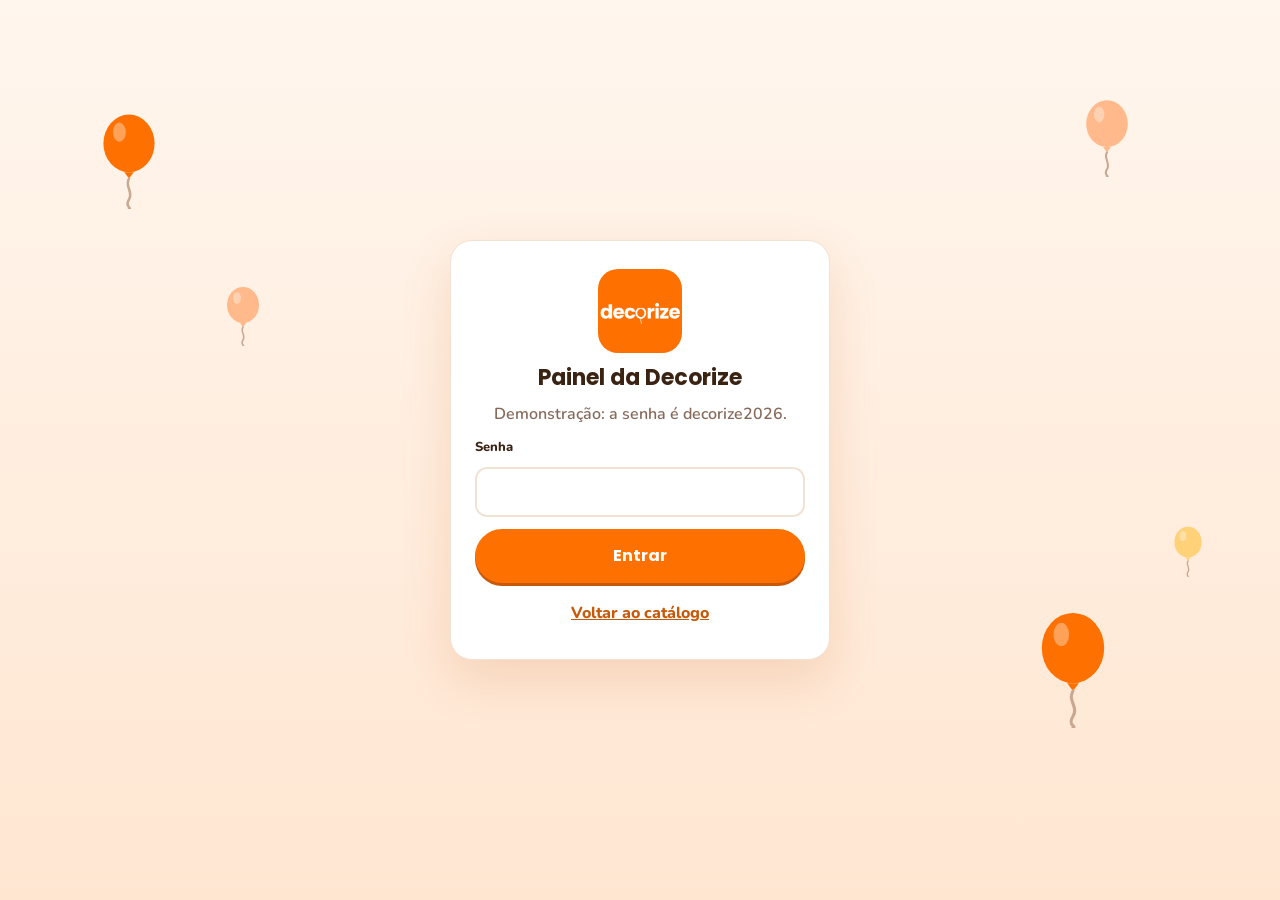
==== admin.html @ 9faeccf4 "atualizaçao" ====
<!doctype html>
<html lang="pt-BR">
<head>
<meta charset="utf-8">
<meta name="viewport" content="width=device-width, initial-scale=1">
<meta name="theme-color" content="#fff6ee">
<meta name="robots" content="noindex">
<title>Painel | Decorize</title>
<link rel="icon" href="assets/icone.png">
<link rel="preconnect" href="https://fonts.googleapis.com">
<link rel="preconnect" href="https://fonts.gstatic.com" crossorigin>
<link rel="stylesheet" href="https://fonts.googleapis.com/css2?family=Poppins:wght@600;700;800&family=Nunito:wght@500;600;700;800&display=swap">
<link rel="stylesheet" href="style.css">
<link rel="stylesheet" href="admin.css">
</head>
<body class="adm">

<!-- Login -->
<section class="login" id="telaLogin" hidden>
  <form class="login-caixa" id="formLogin">
    <img src="assets/logo.png" alt="Decorize" width="84" height="84">
    <h1>Painel da Decorize</h1>
    <p id="dicaLogin">Entre para cuidar dos temas e dos valores.</p>
    <label class="campo" id="campoEmail" hidden><span>E-mail</span><input type="email" id="loginEmail" autocomplete="username"></label>
    <label class="campo"><span>Senha</span><input type="password" id="loginSenha" autocomplete="current-password" required></label>
    <p class="erro" id="erroLogin" hidden></p>
    <button class="btn btn-laranja btn-bloco" type="submit">Entrar</button>
    <a class="link" href="index.html">Voltar ao catálogo</a>
  </form>
</section>

<!-- Painel -->
<div id="telaPainel" hidden>
  <header class="adm-topo">
    <div class="wrap adm-topo-in">
      <div class="marca">
        <img src="assets/logo.png" alt="" width="44" height="44">
        <span><strong>Decorize</strong><small>Painel da administradora</small></span>
      </div>
      <div class="adm-acoes">
        <a class="btn btn-claro" href="index.html" target="_blank" rel="noopener">Ver catálogo</a>
        <button class="btn btn-claro" id="sair">Sair</button>
      </div>
    </div>
    <nav class="wrap abas" id="abas">
      <button data-aba="agenda" aria-pressed="true">📅 Agenda</button>
      <button data-aba="contatos" aria-pressed="false">Contatos <span class="bolha" id="bolhaContatos" hidden></span></button>
      <button data-aba="temas" aria-pressed="false">Temas</button>
      <button data-aba="post-dia" aria-pressed="false">📣 Post do dia</button>
      <button data-aba="pecas" aria-pressed="false">🧰 Peças</button>
      <button data-aba="kits" aria-pressed="false">Kits e valores</button>
      <button data-aba="config" aria-pressed="false">Configurações</button>
    </nav>
  </header>

  <main class="wrap adm-main">
    <!-- AGENDA -->
    <section data-painel="agenda">
      <div class="ag-topo">
        <div class="ag-nav">
          <button class="btn btn-claro" id="agAnterior" aria-label="Mês anterior">‹</button>
          <h2 id="agMes">mês</h2>
          <button class="btn btn-claro" id="agProximo" aria-label="Próximo mês">›</button>
          <button class="btn btn-claro" id="agHoje">Hoje</button>
        </div>
        <div class="ag-nav">
          <div class="seg" id="agVisoes">
            <button data-visao="mes" aria-pressed="true">Calendário</button>
            <button data-visao="lista" aria-pressed="false">Próximos</button>
          </div>
          <button class="btn btn-laranja" id="agNovo">+ Novo evento</button>
        </div>
      </div>
      <div class="ag-resumo" id="agResumo"></div>
      <div class="caixa ag-lembretes" id="agLembretes" hidden></div>
      <div class="ag-corpo" id="agVisaoMes">
        <div class="caixa ag-cal-caixa"><div class="ag-cal" id="agCal"></div></div>
        <div class="ag-dia" id="agDia">
          <h2 id="agDiaTitulo">Dia</h2>
          <div id="agDiaLista"></div>
        </div>
      </div>
      <div class="ag-lista" id="agLista" hidden></div>
      <div class="caixa ag-planilha">
        <div>
          <h2>Levar para a sua planilha</h2>
          <p>Os eventos do mês na tela, com valor, sinal e quanto falta receber. “Copiar” cola direto no Excel; “Baixar” gera um arquivo que o Excel abre.</p>
        </div>
        <div class="ag-nav">
          <button class="btn btn-claro" id="agColunasAbrir">⚙️ Escolher colunas</button>
          <button class="btn btn-claro" id="agCopiar">📋 Copiar para o Excel</button>
          <button class="btn btn-claro" id="agBaixar">⬇️ Baixar planilha (.csv)</button>
        </div>
      </div>
    </section>

    <!-- CONTATOS -->
    <section data-painel="contatos" hidden>
      <div class="resumo" id="resumo"></div>
      <div class="caixa">
        <div class="caixa-topo">
          <h2>Quem pediu tema pelo site</h2>
          <p>Cada vez que alguém toca em “Quero esse tema”, aparece aqui. A conversa continua no seu WhatsApp.</p>
        </div>
        <div id="listaContatos"></div>
      </div>
    </section>

    <!-- TEMAS -->
    <section data-painel="temas" hidden>
      <div class="barra">
        <input class="entrada" id="buscaTemas" type="search" placeholder="Procurar tema…">
        <select class="entrada" id="filtroCat"></select>
        <button class="btn btn-laranja" id="novoTema">+ Novo tema</button>
      </div>
      <p class="dica">Cada tema tem 4 fotos: uma para cada montagem (Bronze, Prata, Ouro e Diamante). Pode ir completando aos poucos: enquanto falta foto, o catálogo mostra a mais completa como “foto ilustrativa”.</p>
      <div id="listaTemas" class="lista-temas"></div>
    </section>

    <!-- POST DO DIA -->
    <section data-painel="post-dia" hidden>
      <div class="pd">
        <div class="caixa pd-controles">
          <p class="rotulo-adm">1. O que você quer postar hoje?</p>
          <div class="pd-modelos" id="pdModelos"></div>
          <label class="campo"><span>Frase principal</span><input id="pdTitulo"></label>
          <label class="campo"><span>Frase de apoio</span><input id="pdSub"></label>

          <p class="rotulo-adm">2. Escolha os temas <small id="pdQtd"></small></p>
          <div class="pd-filtros">
            <input class="entrada" id="pdBusca" type="search" placeholder="Procurar tema…">
            <button type="button" class="link" id="pdLimpar">limpar escolha</button>
          </div>
          <div class="pd-cats" id="pdCats"></div>
          <div class="pd-temas" id="pdTemas"></div>

          <p class="rotulo-adm">3. Detalhes</p>
          <div class="checks">
            <label><input type="checkbox" id="pdPreco" checked> Mostrar “kits a partir de”</label>
            <label><input type="checkbox" id="pdDatas" checked> Mostrar datas livres da agenda</label>
          </div>
          <div class="post-formatos" id="pdFormatos">
            <button type="button" data-pdformato="grupo" aria-pressed="true">Grupos / feed (4:5)</button>
            <button type="button" data-pdformato="status" aria-pressed="false">Status / stories (9:16)</button>
          </div>
        </div>
        <div class="caixa pd-saida">
          <div class="pd-previa" id="pdPrevia"></div>
          <p class="erro" id="pdErro" hidden></p>
          <div class="pd-extras">
            <div class="pd-extras-topo">
              <strong>Fotos e posts extras</strong>
              <span>
                <button type="button" class="btn btn-claro btn-mini" id="pdExtraIncluir">+ Incluir foto</button>
                <button type="button" class="btn btn-claro btn-mini" id="pdExtraExcluir">🗑 Excluir</button>
              </span>
            </div>
            <p class="pd-ajuda" id="pdExtrasAjuda">Tem um kit ou montagem que não está no catálogo, ou uma arte feita no Canva? Inclua a foto aqui e toque nela para mandar junto hoje.</p>
            <div class="pd-extras-grade" id="pdExtras"></div>
            <div class="pd-extras-topo" id="pdExcluirBarra" hidden>
              <button type="button" class="btn btn-mini pd-btn-perigo" id="pdExcluirOk">Excluir selecionadas</button>
              <button type="button" class="btn btn-claro btn-mini" id="pdExcluirCancelar">Cancelar</button>
            </div>
            <label class="pd-toggle"><input type="checkbox" id="pdGerada" checked> Mandar também a imagem montada pelo painel</label>
            <input type="file" id="pdArquivo" accept="image/*" multiple hidden>
          </div>
          <label class="campo"><span>Texto para mandar junto</span><textarea id="pdTexto" rows="9"></textarea></label>
          <div class="post-botoes">
            <button type="button" class="btn btn-laranja" id="pdBaixar">Baixar imagens</button>
            <button type="button" class="btn btn-claro" id="pdCopiar">Copiar texto</button>
            <button type="button" class="btn btn-zap" id="pdEnviar">Enviar no WhatsApp</button>
          </div>
        </div>
      </div>
    </section>

    <!-- PEÇAS -->
    <section data-painel="pecas" hidden>
      <div class="pc-resumo" id="pcResumo"></div>
      <div class="barra pc-barra">
        <input class="entrada" id="pcBusca" type="search" placeholder="Procurar peça…">
        <select class="entrada" id="pcTema"></select>
        <button class="btn btn-claro" id="pcTodas">Ver todas</button>
        <button class="btn btn-laranja" id="pcNova">+ Nova peça</button>
      </div>
      <p class="dica">Cadastre capas, painéis, pelúcias e acessórios. Quando uma peça vai para o conserto, sai danificada ou some, mude a situação aqui: a agenda avisa nos eventos com aquele tema.</p>
      <div id="pcLista" class="pc-lista"></div>
    </section>

    <!-- KITS -->
    <section data-painel="kits" hidden>
      <div class="caixa">
        <div class="caixa-topo">
          <h2>Kits (valem para todos os temas)</h2>
          <p>Deixe o valor em branco quando aquela opção não existir para o kit.</p>
        </div>
        <form id="formKits" class="kits-form"></form>
      </div>
      <div class="caixa">
        <div class="caixa-topo">
          <h2>Adicionais</h2>
          <p>Itens extras que a cliente pode marcar junto com o tema (número de LED, escadinha, lembrancinhas, convites…).</p>
        </div>
        <div id="listaAdicionaisAdm"></div>
        <button class="btn btn-claro" id="novoAdicional" type="button">+ Novo adicional</button>
      </div>
    </section>

    <!-- CONFIG -->
    <section data-painel="config" hidden>
      <div class="caixa">
        <div class="caixa-topo"><h2>Contato e textos do catálogo</h2></div>
        <form id="formConfig" class="grade-form">
          <label class="campo"><span>Seu nome (aparece na mensagem)</span><input name="nomeDona"></label>
          <label class="campo"><span>WhatsApp que recebe os pedidos</span><input name="whatsapp" inputmode="tel" placeholder="5551999999999"></label>
          <label class="campo"><span>Instagram (sem @)</span><input name="instagram"></label>
          <label class="campo"><span>Cidade / região atendida</span><input name="cidade"></label>
          <label class="campo largo"><span>Endereço do catálogo (usado nos posts)</span><input name="enderecoSite" placeholder="https://..."></label>
          <label class="campo largo"><span>Título do topo</span><input name="heroTitulo"></label>
          <label class="campo largo"><span>Texto do topo</span><textarea name="heroSubtitulo" rows="2"></textarea></label>
          <label class="campo largo"><span>Aviso (deixe vazio para esconder)</span><textarea name="aviso" rows="2"></textarea></label>
          <label class="campo largo"><span>Como funciona o pegue e monte</span><textarea name="textoPegueMonte" rows="2"></textarea></label>
          <label class="campo largo"><span>Como funciona a montagem</span><textarea name="textoMontagem" rows="2"></textarea></label>
          <label class="campo"><span>Nome da opção com montagem</span><input name="nomeMontagem" placeholder="Montagem pela Decorize"></label>
          <label class="campo largo"><span>Texto do "Como funciona" (topo do catálogo)</span><textarea name="textoComoFunciona" rows="2"></textarea></label>
          <div class="largo"><button class="btn btn-laranja" type="submit">Salvar</button></div>
        </form>
      </div>
      <div class="caixa">
        <div class="caixa-topo">
          <h2>Categorias da página inicial</h2>
          <p>São os quadrados grandes do catálogo. A foto de capa é opcional: sem ela, aparece a foto de um tema da categoria. Categoria sem nenhum tema não aparece no catálogo.</p>
        </div>
        <div id="listaCatsAdm"></div>
        <button class="btn btn-claro" id="novaCat" type="button">+ Nova categoria</button>
      </div>
      <div class="caixa">
        <div class="caixa-topo">
          <h2>Vídeos das montagens</h2>
          <p>Cole o link do vídeo do Instagram ou do YouTube. Sem link, o vídeo aparece no catálogo como "em breve".</p>
        </div>
        <div id="listaVideosAdm"></div>
        <button class="btn btn-claro" id="novoVideo" type="button">+ Novo vídeo</button>
      </div>
      <div class="caixa">
        <div class="caixa-topo">
          <h2>Recibos e contratos</h2>
          <p>Esses dados aparecem no recibo e no contrato gerados pela agenda.</p>
        </div>
        <form id="formDocs" class="grade-form">
          <label class="campo"><span>CPF ou CNPJ</span><input name="documento" placeholder="000.000.000-00"></label>
          <label class="campo"><span>Chave Pix</span><input name="chavePix" placeholder="CPF, e-mail, telefone ou chave aleatória"></label>
          <label class="campo largo"><span>Endereço (retirada das peças)</span><input name="enderecoEmpresa" placeholder="Rua, número — bairro, Gravataí/RS"></label>
          <label class="campo largo"><span>Prazo do saldo</span><input name="prazoSaldo" placeholder="no dia da retirada ou da montagem"></label>
          <label class="campo largo"><span>Condições do contrato (uma por linha)</span><textarea name="clausulasContrato" rows="8"></textarea>
            <small>É um modelo. Vale revisar com quem cuida da parte jurídica antes de usar.</small></label>
          <div class="largo"><button class="btn btn-laranja" type="submit">Salvar</button></div>
        </form>
      </div>
      <div class="caixa" id="caixaDemo" hidden>
        <div class="caixa-topo">
          <h2>Demonstração</h2>
          <p>Nesta demonstração tudo fica salvo só neste navegador. Recomeçar volta os temas, valores e contatos de exemplo.</p>
        </div>
        <button class="btn btn-claro" id="recomecar" type="button">Recomeçar demonstração</button>
      </div>
    </section>
  </main>
</div>

<!-- Editor de tema -->
<div class="fundo" id="editor" hidden>
  <form class="editor" id="formTema">
    <div class="editor-topo">
      <h2 id="editorTitulo">Novo tema</h2>
      <button type="button" class="fechar" id="fecharEditor" aria-label="Fechar">✕</button>
    </div>
    <div class="editor-corpo">
      <label class="campo"><span>Nome do tema</span><input name="nome" required placeholder="Ex.: Homem-Aranha"></label>
      <fieldset class="campo">
        <legend>Onde aparece (pode marcar mais de um)</legend>
        <div class="checks" id="checksCat"></div>
      </fieldset>
      <label class="campo"><span>Subcategoria</span><input name="sub" list="listaSubs" placeholder="Ex.: 15 anos, Direito, Chá de bebê, 1 aninho"><datalist id="listaSubs"></datalist></label>
      <label class="campo"><span>Descrição curta</span><textarea name="descricao" rows="2" placeholder="Cores e detalhes do tema"></textarea></label>
      <fieldset class="campo">
        <legend>Fotos das 4 montagens</legend>
        <div class="fotos-nivel" id="fotosNivel"></div>
        <small>Fotos em pé (vertical) ficam melhores. Elas são reduzidas automaticamente.</small>
      </fieldset>
      <div class="checks">
        <label><input type="checkbox" name="destaque"> Mostrar como “Mais pedido”</label>
        <label><input type="checkbox" name="novo"> Mostrar como “Novidade”</label>
        <label><input type="checkbox" name="ativo" checked> Aparece no catálogo</label>
      </div>
    </div>
    <div class="editor-pe">
      <button type="button" class="link perigo" id="excluirTema">Excluir tema</button>
      <button type="submit" class="btn btn-laranja">Salvar tema</button>
    </div>
  </form>
</div>

<!-- Evento da agenda -->
<div class="fundo" id="agEditor" hidden>
  <form class="editor ag-editor" id="agForm">
    <div class="editor-topo">
      <h2 id="agEditorTitulo">Novo evento</h2>
      <button type="button" class="fechar" id="agFechar" aria-label="Fechar">✕</button>
    </div>
    <div class="editor-corpo">
      <div class="ag-tema-linha">
        <div class="ag-previa" id="agPrevia"></div>
        <div class="ag-tema-campos">
          <label class="campo"><span>Tema</span><select name="temaId"></select></label>
          <label class="campo"><span>Kit</span><select name="kitId"></select></label>
          <div class="campo"><span>Como vai ser</span>
            <div class="checks">
              <label><input type="radio" name="modalidade" value="pegue" checked> 📦 Pegue e monte</label>
              <label><input type="radio" name="modalidade" value="montagem"> 🚚 Montagem</label>
            </div>
          </div>
        </div>
      </div>
      <p class="ev-alerta" id="agConflito" hidden></p>
      <div id="agPecas" hidden></div>
      <div class="grade-form">
        <label class="campo"><span>Data do evento</span><input type="date" name="data" required></label>
        <label class="campo"><span>Horário da festa</span><input type="time" name="horaFesta"></label>
        <label class="campo"><span id="agRotMontagem">Retirada às</span><input type="time" name="horaMontagem"></label>
        <span></span>
        <label class="campo"><span id="agRotDevolucao">Devolução em</span><input type="date" name="devolucao"></label>
        <label class="campo"><span id="agRotHoraDev">Devolução às</span><input type="time" name="horaDevolucao"></label>
        <label class="campo"><span>Cliente</span><input name="cliente" placeholder="Nome de quem contratou"></label>
        <label class="campo"><span>WhatsApp da cliente</span><input name="telefone" inputmode="tel" placeholder="(51) 99999-9999"></label>
        <label class="campo"><span>Local</span><input name="local" placeholder="Salão, casa da cliente…"></label>
        <label class="campo"><span>Endereço</span><input name="endereco" placeholder="Rua, número — cidade"></label>
      </div>
      <fieldset class="campo"><legend>Adicionais</legend><div class="checks" id="agAdicionais"></div></fieldset>
      <div class="grade-form">
        <label class="campo"><span>Valor total (R$)</span><input name="valor" inputmode="decimal"><small><span id="agSugestao"></span> <button type="button" class="link" id="agUsarTabela">usar valor da tabela</button></small></label>
        <label class="campo"><span>Sinal recebido (R$)</span><input name="sinal" inputmode="decimal" placeholder="0"></label>
        <label class="campo"><span>Situação</span>
          <select name="status">
            <option value="orcamento">Orçamento</option>
            <option value="confirmado">Confirmado</option>
            <option value="realizado">Realizado</option>
            <option value="cancelado">Cancelado</option>
          </select>
        </label>
      </div>
      <label class="campo"><span>Observações</span><textarea name="obs" rows="2" placeholder="Nome e idade do aniversariante, cores, recados…"></textarea></label>
    </div>
    <div class="editor-pe">
      <button type="button" class="link perigo" id="agExcluir">Excluir evento</button>
      <button type="submit" class="btn btn-laranja">Salvar na agenda</button>
    </div>
  </form>
</div>

<!-- Colunas da planilha -->
<div class="fundo" id="agColunas" hidden>
  <div class="editor">
    <div class="editor-topo">
      <h2>Colunas da sua planilha</h2>
      <button type="button" class="fechar" id="colFechar" aria-label="Fechar">✕</button>
    </div>
    <div class="editor-corpo">
      <p class="dica">Deixe na mesma ordem e com os mesmos nomes da sua planilha. Assim, ao colar, cada informação cai na coluna certa.</p>
      <div id="colLista" class="col-lista"></div>
      <div class="checks"><label><input type="checkbox" id="colCabecalho" checked> Copiar a linha com os nomes das colunas (desmarque para colar só os eventos embaixo dos que já existem)</label></div>
      <p class="rotulo-adm">Como vai ficar</p>
      <div class="col-exemplo" id="colExemplo"></div>
    </div>
    <div class="editor-pe">
      <button type="button" class="link" id="colPadrao">Voltar ao padrão</button>
      <button type="button" class="btn btn-laranja" id="colSalvar">Salvar colunas</button>
    </div>
  </div>
</div>

<!-- Peça -->
<div class="fundo" id="pcEditor" hidden>
  <form class="editor" id="pcForm">
    <div class="editor-topo">
      <h2 id="pcEditorTitulo">Nova peça</h2>
      <button type="button" class="fechar" id="pcFechar" aria-label="Fechar">✕</button>
    </div>
    <div class="editor-corpo">
      <label class="campo"><span>Peça</span><input name="nome" placeholder="Ex.: Capa do painel redondo, ursinho grande, bandeja espelhada"></label>
      <div class="grade-form">
        <label class="campo"><span>De qual tema</span><select name="temaId"></select></label>
        <label class="campo"><span>Quantidade</span><input name="quantidade" type="number" min="1" value="1"></label>
      </div>
      <label class="campo"><span>Situação</span>
        <select name="situacao">
          <option value="ok">✅ Em uso</option>
          <option value="manutencao">🧵 Em manutenção</option>
          <option value="danificada">⚠️ Danificada</option>
          <option value="perdida">❓ Perdida</option>
        </select>
      </label>
      <label class="campo"><span>Observação</span><textarea name="obs" rows="3" placeholder="O que aconteceu, onde está, quanto custou o conserto…"></textarea></label>
    </div>
    <div class="editor-pe">
      <button type="button" class="link perigo" id="pcExcluir">Excluir peça</button>
      <button type="submit" class="btn btn-laranja">Salvar peça</button>
    </div>
  </form>
</div>

<!-- Post do tema -->
<div class="fundo" id="post" hidden>
  <div class="editor post">
    <div class="editor-topo">
      <h2 id="postTitulo">Post do tema</h2>
      <button type="button" class="fechar" id="fecharPost" aria-label="Fechar">✕</button>
    </div>
    <div class="editor-corpo post-corpo">
      <div class="post-formatos" id="postFormatos">
        <button type="button" data-formato="feed" aria-pressed="true">Feed / grupos (4:5)</button>
        <button type="button" data-formato="stories" aria-pressed="false">Stories / status (9:16)</button>
      </div>
      <div class="post-previa"><canvas id="postCanvas" width="1080" height="1350"></canvas></div>
      <p class="erro" id="postErro" hidden></p>
      <label class="campo"><span>Texto para os grupos e a legenda</span><textarea id="postTexto" rows="7"></textarea></label>
      <div class="post-botoes">
        <button type="button" class="btn btn-laranja" id="postBaixar">Baixar imagem</button>
        <button type="button" class="btn btn-claro" id="postCopiar">Copiar texto</button>
        <button type="button" class="btn btn-zap" id="postEnviar">Enviar no WhatsApp</button>
      </div>
      <p class="dica">Baixe a imagem, mande no grupo ou no status e cole o texto junto. O link leva direto para este tema no catálogo.</p>
    </div>
  </div>
</div>

<div class="toast" id="toast" hidden></div>

<!-- Para usar com Firebase (fora da demonstração), tire o comentário das 3 linhas abaixo:
<script src="https://www.gstatic.com/firebasejs/10.12.2/firebase-app-compat.js"></script>
<script src="https://www.gstatic.com/firebasejs/10.12.2/firebase-firestore-compat.js"></script>
<script src="https://www.gstatic.com/firebasejs/10.12.2/firebase-auth-compat.js"></script>
-->
<script src="dados.js"></script>
<script src="documentos.js"></script>
<script src="pecas.js"></script>
<script src="agenda.js"></script>
<script src="post-dia.js"></script>
<script src="admin.js"></script>
<script src="inicio-admin.js"></script>
</body>
</html>
---- style.css ----
/* Decorize — vitrine de temas | TF Solutions
   Laranja do logo (#fe7000) como cor de destaque, sobre creme e pêssego suaves,
   com balões no estilo do "O" da logo. */

:root {
  --laranja: #fe7000;        /* cor da logo: só em destaques */
  --laranja-escuro: #c9590a; /* textos e preços em laranja (lê melhor) */
  --laranja-claro: #fff1e6;
  --pessego: #ffd8bb;
  --pessego-forte: #ffb98a;
  --creme: #fff6ee;
  --tinta: #3b2314;
  --texto: #4d3426;
  --suave: #86695a;
  --linha: #f2e2d4;
  --papel: #fdf9f5;
  --rosa: #e8467c;
  --zap: #1fa855;
  --zap-escuro: #178a45;
  --bronze: #b8743d;
  --prata: #8c96a3;
  --ouro: #d4a017;
  --diamante: #4fb3d9;
  --titulo: "Poppins", "Trebuchet MS", system-ui, sans-serif;
  --corpo: "Nunito", system-ui, -apple-system, "Segoe UI", sans-serif;
  --raio: 18px;
  --balao: url("data:image/svg+xml,%3Csvg xmlns='http://www.w3.org/2000/svg' viewBox='0 0 40 60'%3E%3Cellipse cx='20' cy='19' rx='16' ry='18' fill='%23000'/%3E%3Cpath d='M17 37h6l-3 4z' fill='%23000'/%3E%3Cpath d='M20 41c-3 5 3 8 0 13s2 5 0 6' fill='none' stroke='%23000' stroke-width='2.4' stroke-linecap='round'/%3E%3C/svg%3E");
  --sombra: 0 10px 30px rgba(59, 35, 20, 0.1);
}

* { box-sizing: border-box; }
html { -webkit-text-size-adjust: 100%; scroll-behavior: smooth; }
body {
  margin: 0;
  background: var(--papel);
  color: var(--texto);
  font-family: var(--corpo);
  font-size: 16px;
  line-height: 1.5;
  -webkit-font-smoothing: antialiased;
}
body.travado { overflow: hidden; }
img { display: block; max-width: 100%; }
a { color: inherit; }
h1, h2, h3, h4 { font-family: var(--titulo); color: var(--tinta); margin: 0; line-height: 1.15; }
p { margin: 0; }
button, input, select, textarea { font: inherit; color: inherit; }
button { cursor: pointer; }
[hidden] { display: none !important; }

.wrap { width: 100%; max-width: 1140px; margin: 0 auto; padding: 0 16px; }

/* ---------- botões ---------- */
.btn {
  display: inline-flex; align-items: center; justify-content: center; gap: 8px;
  border: 0; border-radius: 999px; padding: 12px 20px;
  font-family: var(--titulo); font-weight: 700; font-size: 15px; text-decoration: none;
  transition: transform 0.15s ease, background 0.15s ease;
}
.btn:active { transform: scale(0.97); }
.btn svg { width: 20px; height: 20px; }
.btn-zap { background: var(--zap); color: #fff; box-shadow: 0 4px 0 var(--zap-escuro); }
.btn-zap:hover { background: #22b85d; }
.btn-bloco { width: 100%; padding: 15px 20px; font-size: 16px; }
.link { background: none; border: 0; padding: 6px 0; color: var(--laranja-escuro); font-weight: 800; text-decoration: underline; }

/* ---------- demonstração ---------- */
.demo-bar {
  display: flex; flex-wrap: wrap; gap: 4px 14px; justify-content: space-between; align-items: center;
  padding: 8px 16px; background: var(--tinta); color: #fff; font-size: 13px; font-weight: 700;
}
.demo-bar b { color: var(--pessego); }
.demo-bar a { color: var(--pessego); }

/* ---------- topo ---------- */
.topo { position: sticky; top: 0; z-index: 30; background: #fff; border-bottom: 1px solid var(--linha); }
.topo-in { display: flex; align-items: center; justify-content: space-between; gap: 12px; height: 64px; }
.marca { display: flex; align-items: center; gap: 10px; text-decoration: none; min-width: 0; }
.marca img { width: 44px; height: 44px; border-radius: 12px; flex: none; }
.marca strong { display: block; font-family: var(--titulo); font-size: 19px; color: var(--tinta); line-height: 1.1; }
.marca small { display: block; font-size: 12px; font-weight: 700; color: var(--suave); }
.btn-topo { padding: 9px 16px; font-size: 14px; box-shadow: none; }

/* ---------- hero ---------- */
.hero {
  position: relative; overflow: hidden; color: var(--tinta);
  background:
    radial-gradient(120% 90% at 50% 0%, #fff 0%, transparent 60%),
    linear-gradient(180deg, var(--creme) 0%, #ffe9d7 100%);
  border-bottom: 1px solid var(--linha);
}
.hero::after { /* faixa ondulada suave na base */
  content: ""; position: absolute; left: 0; right: 0; bottom: 0; height: 6px;
  background: linear-gradient(90deg, var(--pessego), var(--laranja) 50%, var(--pessego));
  opacity: 0.55;
}
.hero-in { position: relative; z-index: 1; padding: 44px 16px 38px; text-align: center; }
.hero-balao { display: block; width: 30px; height: 44px; margin: 0 auto 10px; color: var(--laranja); }
.hero h1 { color: var(--tinta); font-size: clamp(30px, 6vw, 48px); font-weight: 800; letter-spacing: -0.5px; }
.hero p { max-width: 620px; margin: 12px auto 0; font-size: 17px; font-weight: 600; color: var(--suave); }

/* balões decorativos */
.baloes { position: absolute; inset: 0; pointer-events: none; }
.baloes svg { position: absolute; width: 64px; height: auto; animation: flutuar 7s ease-in-out infinite; }
.baloes .b1 { left: 5%; top: 18%; width: 74px; color: var(--laranja); opacity: 0.9; }
.baloes .b2 { left: 13%; top: 52%; width: 46px; color: var(--pessego-forte); animation-delay: -2s; }
.baloes .b3 { right: 7%; top: 12%; width: 58px; color: var(--pessego-forte); animation-delay: -4s; }
.baloes .b4 { right: 14%; top: 50%; width: 80px; color: var(--laranja); opacity: 0.85; animation-delay: -1s; }
.baloes .b5 { right: 4%; top: 64%; width: 38px; color: #ffd27a; animation-delay: -3s; }
@keyframes flutuar { 0%, 100% { transform: translateY(0) rotate(-3deg); } 50% { transform: translateY(-12px) rotate(3deg); } }
@media (prefers-reduced-motion: reduce) { .baloes svg { animation: none; } }

.busca {
  display: flex; align-items: center; gap: 10px; max-width: 620px; margin: 24px auto 0;
  padding: 6px 8px 6px 18px; background: #fff; border-radius: 999px;
  border: 2px solid #fff; box-shadow: 0 10px 28px rgba(201, 89, 10, 0.14);
  transition: border-color 0.15s ease;
}
.busca:focus-within { border-color: var(--pessego-forte); }
.busca svg { width: 22px; height: 22px; color: var(--laranja); flex: none; }
.busca input {
  flex: 1; min-width: 0; border: 0; outline: 0; padding: 12px 6px; background: transparent;
  font-size: 16px; font-weight: 700; color: var(--tinta);
}
.busca input::placeholder { color: #b79d8c; font-weight: 600; }
.selos { display: flex; flex-wrap: wrap; justify-content: center; gap: 8px; margin: 18px 0 0; padding: 0; list-style: none; }
.selos li { padding: 5px 12px; border-radius: 999px; background: #fff; border: 1.5px solid var(--linha); color: var(--suave); font-size: 13px; font-weight: 700; }
.selos li b { color: var(--laranja-escuro); }

/* ---------- categorias ---------- */
.cats { position: sticky; top: 64px; z-index: 20; background: rgba(255, 250, 245, 0.96); backdrop-filter: blur(6px); border-bottom: 1px solid var(--linha); }
.cats-linha, .subs-linha { display: flex; gap: 8px; overflow-x: auto; scrollbar-width: none; padding: 12px 0; }
.cats-linha::-webkit-scrollbar, .subs-linha::-webkit-scrollbar { display: none; }
.subs-linha { padding-top: 0; }
.chip {
  flex: none; display: inline-flex; align-items: center; gap: 6px;
  padding: 9px 16px; border-radius: 999px; border: 2px solid var(--linha); background: #fff;
  font-weight: 800; font-size: 14px; color: var(--tinta); white-space: nowrap;
}
.chip[aria-pressed="true"] { background: var(--laranja); border-color: var(--laranja); color: #fff; box-shadow: 0 4px 12px rgba(254, 112, 0, 0.25); }
.chip:not([aria-pressed="true"]):hover { border-color: var(--pessego); }
.chip-sub { padding: 6px 13px; font-size: 13px; border-width: 1.5px; }
.chip-sub[aria-pressed="true"] { background: var(--tinta); border-color: var(--tinta); }

/* ---------- seções ---------- */
.aviso { margin: 18px 0 0; padding: 11px 14px; border-radius: 12px; background: #fff6d9; border: 1.5px solid #ffe08a; color: #6b4c00; font-size: 14px; font-weight: 700; }
.secao { padding: 28px 0 8px; }
.secao-topo { display: flex; align-items: baseline; justify-content: space-between; gap: 12px; margin-bottom: 16px; }
.secao-topo h2 { display: flex; align-items: center; gap: 10px; font-size: clamp(22px, 4vw, 28px); }
.secao-topo h2::before { /* balãozinho no estilo do "O" da logo */
  content: ""; flex: none; width: 16px; height: 24px; background: var(--laranja);
  -webkit-mask: var(--balao) center / contain no-repeat; mask: var(--balao) center / contain no-repeat;
}
.contador { color: var(--suave); font-weight: 700; font-size: 14px; }
.secao-lead { margin: -6px 0 16px; color: var(--suave); font-weight: 600; }
.sub-titulo { margin: 28px 0 12px; font-size: 19px; }

/* ---------- grade de temas ---------- */
.grade { display: grid; grid-template-columns: repeat(auto-fill, minmax(220px, 1fr)); gap: 18px; margin: 0; padding: 0; list-style: none; }
.card {
  position: relative; display: flex; flex-direction: column; width: 100%; padding: 0; text-align: left;
  border: 0; border-radius: var(--raio); background: #fff; overflow: hidden;
  box-shadow: var(--sombra); transition: transform 0.18s ease, box-shadow 0.18s ease;
}
.card:hover { transform: translateY(-3px); box-shadow: 0 16px 36px rgba(59, 35, 20, 0.16); }
.card-foto { position: relative; aspect-ratio: 4 / 5; background: var(--creme); }
.card-foto img { width: 100%; height: 100%; object-fit: cover; }
.card-sem-foto { display: grid; place-items: center; height: 100%; font-size: 54px; }
.selo-card {
  position: absolute; top: 10px; left: 10px; padding: 4px 10px; border-radius: 999px;
  background: #fff; color: var(--laranja-escuro); font-size: 11px; font-weight: 800; text-transform: uppercase; letter-spacing: 0.3px;
}
.selo-card.novo { background: var(--rosa); color: #fff; }
.montagens {
  position: absolute; right: 10px; bottom: 10px; display: flex; gap: 4px; padding: 5px 8px;
  border-radius: 999px; background: rgba(59, 35, 20, 0.72); color: #fff; font-size: 11px; font-weight: 800; align-items: center;
}
.montagens i { width: 9px; height: 9px; border-radius: 50%; opacity: 0.35; background: #fff; }
.montagens i.tem { opacity: 1; }
.montagens i.bronze.tem { background: var(--bronze); }
.montagens i.prata.tem { background: #d6dbe2; }
.montagens i.ouro.tem { background: var(--ouro); }
.montagens i.diamante.tem { background: var(--diamante); }
.card-corpo { padding: 12px 14px 16px; }
.card-sub { color: var(--laranja-escuro); font-size: 12px; font-weight: 800; text-transform: uppercase; letter-spacing: 0.4px; }
.card h3 { margin-top: 2px; font-size: 17px; }
.card-preco { margin-top: 8px; color: var(--suave); font-size: 13px; font-weight: 700; }
.card-preco b { color: var(--tinta); font-family: var(--titulo); font-size: 17px; }

.vazio { padding: 26px 20px; border-radius: var(--raio); background: #fff; border: 2px dashed var(--pessego); text-align: center; }
.vazio p { font-weight: 700; }
.vazio p + p { margin-top: 6px; color: var(--suave); font-weight: 600; }
.vazio .btn { margin-top: 16px; }

/* ---------- kits ---------- */
.modos { display: grid; grid-template-columns: 1fr 1fr; gap: 12px; margin-bottom: 16px; }
.modos > div { display: flex; gap: 12px; padding: 14px; border-radius: 14px; background: #fff; border: 1.5px solid var(--linha); }
.modos span { font-size: 26px; line-height: 1; }
.modos b { font-family: var(--titulo); color: var(--tinta); }
.modos p { color: var(--suave); font-size: 14px; font-weight: 600; }
.kits { display: grid; grid-template-columns: repeat(4, 1fr); gap: 14px; margin: 0; padding: 0; list-style: none; }
.kit { position: relative; padding: 18px 16px 16px; border-radius: var(--raio); background: #fff; box-shadow: var(--sombra); border-top: 6px solid var(--cor, var(--laranja)); }
.kit h3 { font-size: 18px; }
.kit p { margin-top: 6px; color: var(--suave); font-size: 14px; font-weight: 600; }
.kit dl { margin: 14px 0 0; display: grid; gap: 6px; }
.kit dl div { display: flex; justify-content: space-between; gap: 8px; padding-top: 6px; border-top: 1px dashed var(--linha); font-size: 14px; }
.kit dt { color: var(--suave); font-weight: 700; }
.kit dd { margin: 0; font-family: var(--titulo); font-weight: 700; color: var(--tinta); }
.kit.bronze { --cor: var(--bronze); }
.kit.prata { --cor: var(--prata); }
.kit.ouro { --cor: var(--ouro); }
.kit.diamante { --cor: var(--diamante); }
.adicionais-lista { display: grid; grid-template-columns: repeat(auto-fill, minmax(230px, 1fr)); gap: 10px; margin: 0; padding: 0; list-style: none; }
.adicionais-lista li { display: flex; justify-content: space-between; gap: 10px; padding: 12px 14px; border-radius: 12px; background: #fff; border: 1.5px solid var(--linha); }
.adicionais-lista b { display: block; color: var(--tinta); }
.adicionais-lista small { color: var(--suave); font-weight: 600; }
.adicionais-lista span { font-family: var(--titulo); font-weight: 700; color: var(--laranja-escuro); white-space: nowrap; }

/* ---------- rodapé ---------- */
.rodape { margin-top: 44px; padding: 34px 0 22px; background: var(--tinta); color: #f3e3d6; font-size: 14px; border-top: 5px solid var(--laranja); }
.rodape-in { display: grid; grid-template-columns: 1.3fr 1fr 1fr; gap: 24px; }
.rodape img { border-radius: 14px; margin-bottom: 10px; }
.rodape h4 { color: #fff; font-size: 15px; margin-bottom: 8px; }
.rodape p + p { margin-top: 6px; }
.rodape a { color: var(--pessego); font-weight: 800; }
.rodape-admin { margin-top: 16px !important; font-size: 12px; opacity: 0.7; }
.credito { margin: 26px auto 0; padding: 14px 16px 0; max-width: 1140px; border-top: 1px solid rgba(255, 255, 255, 0.14); text-align: center; font-size: 12px; opacity: 0.75; }

/* ---------- tema aberto ---------- */
.fundo { position: fixed; inset: 0; z-index: 50; display: flex; align-items: center; justify-content: center; padding: 20px; background: rgba(40, 22, 10, 0.6); }
.painel-tema {
  position: relative; display: grid; grid-template-columns: 1.05fr 1fr; width: 100%; max-width: 980px; max-height: calc(100vh - 40px);
  border-radius: 24px; background: #fff; overflow: hidden; box-shadow: 0 30px 80px rgba(0, 0, 0, 0.35);
}
.fechar {
  position: absolute; top: 12px; right: 12px; z-index: 3; width: 40px; height: 40px; border: 0; border-radius: 50%;
  background: rgba(255, 255, 255, 0.95); color: var(--tinta); font-size: 18px; font-weight: 800; box-shadow: 0 2px 10px rgba(0, 0, 0, 0.15);
}
.tema-foto { position: relative; background: var(--creme); min-height: 100%; }
.tema-foto img { width: 100%; height: 100%; object-fit: cover; }
.ilustrativa { position: absolute; left: 12px; bottom: 12px; right: 12px; padding: 7px 12px; border-radius: 10px; background: rgba(59, 35, 20, 0.8); color: #fff; font-size: 12px; font-weight: 800; text-align: center; }
.tema-info { padding: 26px 24px 22px; overflow-y: auto; }
.tema-sub { color: var(--laranja-escuro); font-size: 12px; font-weight: 800; text-transform: uppercase; letter-spacing: 0.4px; }
.tema-info h2 { margin-top: 2px; padding-right: 36px; font-size: 26px; }
.tema-desc { margin-top: 6px; color: var(--suave); font-weight: 600; }
.rotulo { margin: 20px 0 8px; font-family: var(--titulo); font-weight: 700; color: var(--tinta); font-size: 15px; }
.niveis { display: grid; grid-template-columns: repeat(4, 1fr); gap: 6px; }
.nivel {
  padding: 9px 4px 8px; border-radius: 12px; border: 2px solid var(--linha); background: #fff; text-align: center;
  font-weight: 800; font-size: 13px; color: var(--tinta);
}
.nivel::before { content: ""; display: block; width: 14px; height: 14px; margin: 0 auto 4px; border-radius: 50%; background: var(--cor); }
.nivel.bronze { --cor: var(--bronze); }
.nivel.prata { --cor: var(--prata); }
.nivel.ouro { --cor: var(--ouro); }
.nivel.diamante { --cor: var(--diamante); }
.nivel[aria-selected="true"] { border-color: var(--cor); background: color-mix(in srgb, var(--cor) 14%, #fff); }
.kit-itens { margin-top: 10px; padding: 10px 12px; border-radius: 12px; background: var(--papel); font-size: 14px; font-weight: 600; }
.modalidades { display: grid; grid-template-columns: 1fr 1fr; gap: 8px; }
.modalidade {
  display: flex; flex-direction: column; align-items: flex-start; gap: 2px; padding: 10px 12px; border-radius: 12px;
  border: 2px solid var(--linha); background: #fff; text-align: left; font-weight: 800; color: var(--tinta);
}
.modalidade small { color: var(--suave); font-weight: 700; font-size: 12px; }
.modalidade b { font-family: var(--titulo); color: var(--laranja-escuro); }
.modalidade[aria-pressed="true"] { border-color: var(--laranja); background: var(--laranja-claro); }
.modalidade:disabled { opacity: 0.5; cursor: not-allowed; }
.adicionais { display: grid; gap: 6px; }
.adicional { display: flex; align-items: center; gap: 10px; padding: 9px 12px; border-radius: 12px; border: 1.5px solid var(--linha); cursor: pointer; }
.adicional input { width: 20px; height: 20px; accent-color: var(--laranja); flex: none; }
.adicional span { flex: 1; font-weight: 700; color: var(--tinta); font-size: 14px; }
.adicional small { display: block; color: var(--suave); font-weight: 600; font-size: 12px; }
.adicional b { font-family: var(--titulo); font-size: 14px; color: var(--laranja-escuro); white-space: nowrap; }
.adicional:has(input:checked) { border-color: var(--laranja); background: var(--laranja-claro); }
.total { display: flex; justify-content: space-between; align-items: baseline; margin: 18px 0 12px; padding-top: 14px; border-top: 2px dashed var(--linha); }
.total span { font-weight: 800; color: var(--suave); }
.total b { font-family: var(--titulo); font-size: 26px; color: var(--tinta); }
.nota { margin-top: 10px; color: var(--suave); font-size: 13px; font-weight: 600; text-align: center; }
.tema-info .link { display: block; margin: 6px auto 0; font-size: 14px; }

.toast { position: fixed; left: 50%; bottom: 24px; z-index: 60; transform: translateX(-50%); padding: 11px 18px; border-radius: 999px; background: var(--tinta); color: #fff; font-weight: 800; font-size: 14px; box-shadow: 0 10px 30px rgba(0, 0, 0, 0.25); }

/* ---------- celular ---------- */
@media (max-width: 860px) {
  .kits { grid-template-columns: 1fr 1fr; }
  .rodape-in { grid-template-columns: 1fr; }
}
@media (max-width: 720px) {
  .fundo { align-items: flex-end; padding: 0; }
  .painel-tema { display: block; max-height: 94vh; border-radius: 22px 22px 0 0; overflow-y: auto; -webkit-overflow-scrolling: touch; }
  .tema-foto { min-height: 0; height: min(52vh, 440px); }
  .tema-info { overflow: visible; padding: 20px 16px 24px; }
  .modos { grid-template-columns: 1fr; }
}
@media (max-width: 520px) {
  .grade { grid-template-columns: 1fr 1fr; gap: 12px; }
  .card-corpo { padding: 10px 11px 13px; }
  .card h3 { font-size: 15px; }
  .card-preco b { font-size: 15px; }
  .kits { grid-template-columns: 1fr; }
  .btn-topo span { display: none; }
  .btn-topo { padding: 10px; }
  .hero-in { padding-top: 30px; }
  .hero p { font-size: 15px; }
  .baloes .b2, .baloes .b5 { display: none; }
  .baloes .b1 { left: -10px; top: 8%; width: 52px; }
  .baloes .b3 { right: -6px; top: 6%; width: 44px; }
  .baloes .b4 { right: -14px; top: 58%; width: 56px; opacity: 0.6; }
}

/* busca fixa (aparece ao rolar) */
.busca-mini { max-width: none; margin: 10px 0 0; padding: 2px 6px 2px 14px; box-shadow: none; border: 2px solid var(--linha); }
.busca-mini input { padding: 9px 4px; font-size: 15px; }
.busca-mini svg { width: 19px; height: 19px; }

/* ═════════ Página inicial mais simples (reunião 12/11/2026) ═════════ */

/* barra fixa com a busca pequena (aparece ao rolar) */
.barra-busca { position: sticky; top: 64px; z-index: 20; background: rgba(255, 250, 245, 0.96); backdrop-filter: blur(6px); border-bottom: 1px solid var(--linha); }
.barra-busca-in { display: flex; align-items: center; gap: 8px; padding-bottom: 10px; }
.barra-busca .busca-mini { flex: 1; }
.voltar-mini { flex: none; width: 44px; height: 44px; margin-top: 10px; padding: 0; border-radius: 50%; font-size: 20px; }

/* "Como funciona": resumo dos kits */
#como { padding-top: 32px; }
.kits-mini { display: grid; grid-template-columns: repeat(4, 1fr); gap: 10px; margin: 0; padding: 0; list-style: none; }
.kit-mini { padding: 12px 10px; border-radius: 14px; background: #fff; border: 1.5px solid var(--linha); border-top: 5px solid var(--cor, var(--laranja)); text-align: center; }
.kit-mini b { display: block; font-family: var(--titulo); color: var(--tinta); font-size: 16px; }
.kit-mini small { color: var(--suave); font-weight: 700; font-size: 12.5px; }
.kit-mini.bronze { --cor: var(--bronze); }
.kit-mini.prata { --cor: var(--prata); }
.kit-mini.ouro { --cor: var(--ouro); }
.kit-mini.diamante { --cor: var(--diamante); }
.kits-detalhe { margin-top: 14px; }
.kits-detalhe summary {
  display: inline-flex; align-items: center; gap: 6px; cursor: pointer; list-style: none;
  padding: 9px 16px; border-radius: 999px; background: var(--laranja-claro); color: var(--laranja-escuro);
  font-weight: 800; font-size: 14px;
}
.kits-detalhe summary::-webkit-details-marker { display: none; }
.kits-detalhe summary::after { content: "▾"; transition: transform 0.15s ease; }
.kits-detalhe[open] summary::after { transform: rotate(180deg); }
.kits-detalhe[open] summary { margin-bottom: 16px; }

/* categorias em quadrados no estilo da referência: fundo suave, nome cursivo, "Ver mais" e 3 fotos redondas */
.quadros { display: grid; grid-template-columns: repeat(auto-fill, minmax(240px, 1fr)); gap: 16px; margin: 0; padding: 0; list-style: none; }
.quadro {
  position: relative; display: flex; flex-direction: column; align-items: center; justify-content: flex-start;
  width: 100%; aspect-ratio: 1 / 1.05; padding: 20px 10px 0; overflow: hidden;
  border: 0; border-radius: 26px; color: #fff; text-align: center;
  background: linear-gradient(180deg, var(--q1) 0%, var(--q2) 100%);
  box-shadow: var(--sombra); transition: transform 0.15s ease, box-shadow 0.15s ease;
}
.quadro::before { /* nuvenzinha no canto, como na referência */
  content: ""; position: absolute; top: -28px; left: -22px; width: 90px; height: 60px; border-radius: 50%;
  background: rgba(255, 255, 255, 0.35);
}
.quadro:hover { transform: translateY(-3px); box-shadow: 0 16px 36px rgba(59, 35, 20, 0.16); }
.quadro:active { transform: scale(0.98); }
.quadro-titulo {
  position: relative; font-family: "Dancing Script", cursive; font-weight: 700;
  font-size: clamp(30px, 4.4vw, 40px); line-height: 1.02; text-shadow: 0 2px 6px rgba(0, 0, 0, 0.22);
}
.quadro-info { position: relative; margin-top: 4px; font-size: 13px; font-weight: 800; opacity: 0.95; }
.quadro-ver {
  position: relative; margin-top: 10px; padding: 8px 22px; border-radius: 12px;
  background: rgba(255, 255, 255, 0.28); border: 1px solid rgba(255, 255, 255, 0.45);
  font-family: var(--titulo); font-size: 13px; font-weight: 700; letter-spacing: 1.5px; text-transform: uppercase;
}
.quadro-fotos { position: relative; width: 100%; margin-top: auto; display: flex; justify-content: center; gap: 4%; padding: 0 4%; transform: translateY(18%); }
.quadro-fotos img {
  width: 30%; aspect-ratio: 1 / 1; object-fit: cover; border-radius: 50%;
  border: 3px solid rgba(255, 255, 255, 0.85); box-shadow: 0 4px 12px rgba(0, 0, 0, 0.18);
}
.quadro-fotos img:nth-child(2) { transform: translateY(-14%); }

/* lista de temas */
.voltar {
  display: inline-flex; align-items: center; gap: 6px; margin-bottom: 14px; padding: 9px 16px;
  border: 2px solid var(--linha); border-radius: 999px; background: #fff;
  font-weight: 800; font-size: 14px; color: var(--tinta);
}
.voltar:hover { border-color: var(--pessego); }
#temas .subs-linha { padding: 0 0 16px; }

/* vídeos das montagens */
.videos { display: grid; grid-template-columns: repeat(auto-fill, minmax(240px, 1fr)); gap: 16px; margin: 0; padding: 0; list-style: none; }
.video { position: relative; display: block; overflow: hidden; border-radius: var(--raio); background: #fff; box-shadow: var(--sombra); text-decoration: none; }
.video-capa { position: relative; aspect-ratio: 16 / 10; background: linear-gradient(135deg, var(--tinta), #6b3d22); }
.video-capa img { width: 100%; height: 100%; object-fit: cover; }
.video-play { position: absolute; inset: 0; margin: auto; display: grid; place-items: center; width: 58px; height: 58px; border-radius: 50%; background: rgba(255, 255, 255, 0.92); color: var(--laranja); font-size: 22px; padding-left: 4px; }
.video-corpo { padding: 12px 14px 16px; }
.video-corpo b { display: block; font-family: var(--titulo); color: var(--tinta); }
.video-corpo small { display: block; margin-top: 2px; color: var(--suave); font-weight: 600; font-size: 13px; }
.video-breve { position: absolute; top: 10px; right: 10px; padding: 4px 10px; border-radius: 999px; background: var(--laranja); color: #fff; font-size: 12px; font-weight: 800; }

@media (max-width: 720px) {
  .kits-mini { grid-template-columns: 1fr 1fr; }
}
@media (max-width: 520px) {
  .quadros { grid-template-columns: 1fr 1fr; gap: 12px; }
  .quadro { aspect-ratio: 1 / 1.2; padding-top: 14px; border-radius: 20px; }
  .quadro-titulo { font-size: 27px; }
  .quadro-info { font-size: 11.5px; }
  .quadro-ver { margin-top: 8px; padding: 6px 14px; font-size: 11px; letter-spacing: 1px; }
  .quadro-fotos img { border-width: 2px; }
}
---- admin.css ----
/* Decorize — painel | TF Solutions */
.adm { background: var(--papel); }
.btn-laranja { background: var(--laranja); color: #fff; box-shadow: 0 3px 0 var(--laranja-escuro); }
.btn-laranja:hover { background: #ff7d14; }
.btn-laranja:focus-visible, .btn-claro:focus-visible { outline: 3px solid var(--pessego-forte); outline-offset: 2px; }
.btn-claro { background: #fff; color: var(--tinta); border: 2px solid var(--linha); padding: 9px 16px; font-size: 14px; }
.perigo { color: #c0392b; }

/* login */
.login {
  position: relative; overflow: hidden; min-height: 100vh; display: grid; place-items: center; padding: 20px;
  background-color: var(--creme);
  background-image:
    url("data:image/svg+xml,%3Csvg xmlns='http://www.w3.org/2000/svg' viewBox='0 0 40 60'%3E%3Cellipse cx='20' cy='19' rx='16' ry='18' fill='%23fe7000'/%3E%3Cellipse cx='14' cy='12' rx='4' ry='6' fill='%23fff' opacity='.35'/%3E%3Cpath d='M17 37h6l-3 4z' fill='%23fe7000'/%3E%3Cpath d='M20 41c-3 5 3 8 0 13s2 5 0 6' fill='none' stroke='%23c9a891' stroke-width='1.6' stroke-linecap='round'/%3E%3C/svg%3E"), url("data:image/svg+xml,%3Csvg xmlns='http://www.w3.org/2000/svg' viewBox='0 0 40 60'%3E%3Cellipse cx='20' cy='19' rx='16' ry='18' fill='%23ffb98a'/%3E%3Cellipse cx='14' cy='12' rx='4' ry='6' fill='%23fff' opacity='.35'/%3E%3Cpath d='M17 37h6l-3 4z' fill='%23ffb98a'/%3E%3Cpath d='M20 41c-3 5 3 8 0 13s2 5 0 6' fill='none' stroke='%23c9a891' stroke-width='1.6' stroke-linecap='round'/%3E%3C/svg%3E"), url("data:image/svg+xml,%3Csvg xmlns='http://www.w3.org/2000/svg' viewBox='0 0 40 60'%3E%3Cellipse cx='20' cy='19' rx='16' ry='18' fill='%23ffb98a'/%3E%3Cellipse cx='14' cy='12' rx='4' ry='6' fill='%23fff' opacity='.35'/%3E%3Cpath d='M17 37h6l-3 4z' fill='%23ffb98a'/%3E%3Cpath d='M20 41c-3 5 3 8 0 13s2 5 0 6' fill='none' stroke='%23c9a891' stroke-width='1.6' stroke-linecap='round'/%3E%3C/svg%3E"), url("data:image/svg+xml,%3Csvg xmlns='http://www.w3.org/2000/svg' viewBox='0 0 40 60'%3E%3Cellipse cx='20' cy='19' rx='16' ry='18' fill='%23fe7000'/%3E%3Cellipse cx='14' cy='12' rx='4' ry='6' fill='%23fff' opacity='.35'/%3E%3Cpath d='M17 37h6l-3 4z' fill='%23fe7000'/%3E%3Cpath d='M20 41c-3 5 3 8 0 13s2 5 0 6' fill='none' stroke='%23c9a891' stroke-width='1.6' stroke-linecap='round'/%3E%3C/svg%3E"), url("data:image/svg+xml,%3Csvg xmlns='http://www.w3.org/2000/svg' viewBox='0 0 40 60'%3E%3Cellipse cx='20' cy='19' rx='16' ry='18' fill='%23ffd27a'/%3E%3Cellipse cx='14' cy='12' rx='4' ry='6' fill='%23fff' opacity='.35'/%3E%3Cpath d='M17 37h6l-3 4z' fill='%23ffd27a'/%3E%3Cpath d='M20 41c-3 5 3 8 0 13s2 5 0 6' fill='none' stroke='%23c9a891' stroke-width='1.6' stroke-linecap='round'/%3E%3C/svg%3E"),
    linear-gradient(180deg, var(--creme), #ffe6d1);
  background-repeat: no-repeat;
  background-size: 64px auto, 40px auto, 52px auto, 78px auto, 34px auto, 100% 100%;
  background-position: 8% 14%, 18% 34%, 88% 12%, 86% 78%, 94% 62%, 0 0;
}
.login-caixa { width: 100%; max-width: 380px; padding: 28px 24px; border-radius: 22px; background: #fff; border: 1px solid var(--linha); box-shadow: 0 20px 50px rgba(201, 89, 10, 0.16); text-align: center; display: grid; gap: 12px; }
.login-caixa img { margin: 0 auto; border-radius: 20px; }
.login-caixa h1 { font-size: 22px; }
.login-caixa p { color: var(--suave); font-weight: 600; }
.erro { color: #c0392b !important; font-weight: 800 !important; }

/* campos */
.campo { display: grid; gap: 5px; text-align: left; border: 0; margin: 0; padding: 0; min-width: 0; }
.campo > span, .campo legend { font-weight: 800; font-size: 13px; color: var(--tinta); padding: 0; margin-bottom: 4px; }
.campo input, .campo textarea, .campo select, .entrada {
  width: 100%; padding: 11px 13px; border: 2px solid var(--linha); border-radius: 12px; background: #fff; font-weight: 700; color: var(--tinta); outline: 0;
}
.campo input:focus, .campo textarea:focus, .entrada:focus { border-color: var(--pessego-forte); box-shadow: 0 0 0 3px var(--laranja-claro); }
.campo small { color: var(--suave); font-weight: 600; font-size: 12px; }
.checks { display: flex; flex-wrap: wrap; gap: 8px 16px; }
.checks label { display: inline-flex; align-items: center; gap: 7px; font-weight: 700; font-size: 14px; cursor: pointer; }
.checks input { width: 18px; height: 18px; accent-color: var(--laranja); }

/* topo */
.adm-topo { position: sticky; top: 0; z-index: 20; background: #fff; border-bottom: 1px solid var(--linha); box-shadow: inset 0 -3px 0 var(--laranja-claro); }
.adm-topo-in { display: flex; align-items: center; justify-content: space-between; gap: 12px; padding-top: 10px; padding-bottom: 10px; }
.adm-acoes { display: flex; gap: 8px; }
.abas { display: flex; gap: 6px; overflow-x: auto; scrollbar-width: none; padding-bottom: 10px; }
.abas button { flex: none; padding: 9px 16px; border-radius: 999px; border: 2px solid var(--linha); background: #fff; font-weight: 800; font-size: 14px; color: var(--tinta); }
.abas button[aria-pressed="true"] { background: var(--tinta); border-color: var(--tinta); color: #fff; }
.bolha { display: inline-grid; place-items: center; min-width: 20px; height: 20px; margin-left: 4px; padding: 0 6px; border-radius: 999px; background: var(--rosa); color: #fff; font-size: 11px; }
.adm-main { padding-top: 20px; padding-bottom: 60px; }

.caixa { margin-bottom: 18px; padding: 20px; border-radius: var(--raio); background: #fff; box-shadow: var(--sombra); }
.caixa-topo { margin-bottom: 14px; }
.caixa-topo h2 { font-size: 19px; }
.caixa-topo p { margin-top: 4px; color: var(--suave); font-weight: 600; font-size: 14px; }
.dica { margin: 0 0 14px; padding: 11px 14px; border-radius: 12px; background: var(--laranja-claro); color: var(--texto); font-size: 14px; font-weight: 600; }
.vazio-adm { padding: 20px; text-align: center; color: var(--suave); font-weight: 700; }

/* resumo */
.resumo { display: grid; grid-template-columns: repeat(3, 1fr); gap: 12px; margin-bottom: 18px; }
.resumo div { padding: 16px; border-radius: var(--raio); background: #fff; box-shadow: var(--sombra); }
.resumo small { display: block; color: var(--suave); font-weight: 800; font-size: 12px; text-transform: uppercase; letter-spacing: 0.3px; }
.resumo b { display: block; margin-top: 4px; font-family: var(--titulo); font-size: 22px; color: var(--tinta); }

/* contatos */
.contato { display: grid; grid-template-columns: 1fr auto; gap: 8px 16px; align-items: center; padding: 14px 0; border-top: 1px solid var(--linha); }
.contato:first-child { border-top: 0; }
.contato h3 { font-size: 16px; }
.contato p { color: var(--suave); font-size: 14px; font-weight: 600; }
.contato .valor { font-family: var(--titulo); font-weight: 700; color: var(--tinta); }
.contato-acoes { display: flex; gap: 8px; align-items: center; flex-wrap: wrap; justify-content: flex-end; }
.contato select { width: auto; padding: 7px 10px; font-size: 13px; }
.estado { display: inline-block; padding: 2px 9px; border-radius: 999px; font-size: 11px; font-weight: 800; text-transform: uppercase; }
.estado.novo { background: #ffe1ea; color: #b0204f; }
.estado.respondido { background: #fff1d6; color: #8a5a00; }
.estado.fechado { background: #dff5e7; color: #17733a; }
.estado.perdido { background: #eee; color: #777; }

/* temas */
.barra { display: grid; grid-template-columns: 1fr 200px auto; gap: 10px; margin-bottom: 12px; }
.lista-temas { display: grid; gap: 10px; }
.linha-tema { display: grid; grid-template-columns: 64px 1fr auto; gap: 14px; align-items: center; padding: 10px 12px; border-radius: 14px; background: #fff; box-shadow: 0 4px 14px rgba(59, 35, 20, 0.06); }
.linha-tema.oculto { opacity: 0.55; }
.linha-tema img, .linha-tema .sem { width: 64px; height: 80px; border-radius: 10px; object-fit: cover; background: var(--laranja-claro); display: grid; place-items: center; font-size: 26px; }
.linha-tema h3 { font-size: 16px; }
.linha-tema p { color: var(--suave); font-size: 13px; font-weight: 700; }
.pontos { display: inline-flex; gap: 4px; margin-left: 4px; vertical-align: middle; }
.pontos i { width: 10px; height: 10px; border-radius: 50%; background: #e7dbd1; }
.pontos i.tem.bronze { background: var(--bronze); }
.pontos i.tem.prata { background: var(--prata); }
.pontos i.tem.ouro { background: var(--ouro); }
.pontos i.tem.diamante { background: var(--diamante); }

/* editor */
.editor { width: 100%; max-width: 640px; max-height: calc(100vh - 40px); display: flex; flex-direction: column; border-radius: 22px; background: #fff; overflow: hidden; }
.editor-topo { display: flex; justify-content: space-between; align-items: center; padding: 16px 20px; border-bottom: 1px solid var(--linha); }
.editor-topo .fechar { position: static; box-shadow: none; background: var(--papel); }
.editor-corpo { display: grid; gap: 16px; padding: 18px 20px; overflow-y: auto; }
.editor-pe { display: flex; justify-content: space-between; align-items: center; padding: 14px 20px; border-top: 1px solid var(--linha); }
.fotos-nivel { display: grid; grid-template-columns: repeat(4, 1fr); gap: 10px; }
.slot { display: grid; gap: 6px; text-align: center; }
.slot b { font-size: 13px; color: var(--tinta); }
.slot b::before { content: ""; display: inline-block; width: 10px; height: 10px; margin-right: 5px; border-radius: 50%; background: var(--cor); }
.slot.bronze { --cor: var(--bronze); }
.slot.prata { --cor: var(--prata); }
.slot.ouro { --cor: var(--ouro); }
.slot.diamante { --cor: var(--diamante); }
.slot-foto { position: relative; aspect-ratio: 4 / 5; border-radius: 12px; border: 2px dashed var(--pessego); background: var(--papel); overflow: hidden; display: grid; place-items: center; cursor: pointer; color: var(--suave); font-weight: 800; font-size: 12px; }
.slot-foto img { position: absolute; inset: 0; width: 100%; height: 100%; object-fit: cover; }
.slot-foto input { position: absolute; inset: 0; opacity: 0; cursor: pointer; }
.slot .link { font-size: 12px; padding: 0; }

/* kits */
.kits-form { display: grid; gap: 14px; }
.kit-linha { display: grid; grid-template-columns: 140px 1fr 140px 140px; gap: 10px; align-items: end; padding: 14px; border-radius: 14px; background: var(--papel); border-left: 6px solid var(--cor, var(--laranja)); }
.kit-linha.bronze { --cor: var(--bronze); }
.kit-linha.prata { --cor: var(--prata); }
.kit-linha.ouro { --cor: var(--ouro); }
.kit-linha.diamante { --cor: var(--diamante); }
.adicional-linha { display: grid; grid-template-columns: 1fr 1fr 120px auto auto; gap: 10px; align-items: end; padding: 12px 0; border-top: 1px solid var(--linha); }
.adicional-linha:first-child { border-top: 0; }
.adicional-linha .checks { padding-bottom: 12px; }
#novoAdicional { margin-top: 12px; }
.grade-form { display: grid; grid-template-columns: 1fr 1fr; gap: 14px; }
.grade-form .largo { grid-column: 1 / -1; }

@media (max-width: 760px) {
  .resumo { grid-template-columns: 1fr 1fr; }
  .barra { grid-template-columns: 1fr 1fr; }
  .barra .btn { grid-column: 1 / -1; }
  .kit-linha { grid-template-columns: 1fr 1fr; }
  .kit-linha .itens { grid-column: 1 / -1; }
  .adicional-linha { grid-template-columns: 1fr 1fr; }
  .grade-form { grid-template-columns: 1fr; }
  .contato { grid-template-columns: 1fr; }
  .contato-acoes { justify-content: flex-start; }
  .fotos-nivel { grid-template-columns: 1fr 1fr; }
  .adm-acoes .btn { padding: 8px 12px; font-size: 13px; }
  .marca small { display: none; }
  .editor { max-height: 94vh; border-radius: 22px 22px 0 0; }
  #editor { align-items: flex-end; padding: 0; }
}

/* post do tema */
.linha-acoes { display: flex; gap: 6px; flex-wrap: wrap; justify-content: flex-end; }
.editor.post { max-width: 720px; }
.post-formatos { display: flex; gap: 8px; flex-wrap: wrap; }
.post-formatos button { padding: 8px 14px; border-radius: 999px; border: 2px solid var(--linha); background: #fff; font-weight: 800; font-size: 13px; }
.post-formatos button[aria-pressed="true"] { background: var(--tinta); border-color: var(--tinta); color: #fff; }
.post-previa { display: grid; place-items: center; padding: 12px; border-radius: 16px; background: var(--creme); }
.post-previa canvas { width: 100%; max-width: 360px; height: auto; border-radius: 12px; box-shadow: 0 10px 30px rgba(0, 0, 0, 0.18); }
.post-botoes { display: flex; gap: 8px; flex-wrap: wrap; }
@media (max-width: 760px) { .linha-tema { grid-template-columns: 56px 1fr; } .linha-acoes { grid-column: 1 / -1; justify-content: flex-start; } }

/* ---------- agenda ---------- */
.ag-topo { display: flex; flex-wrap: wrap; justify-content: space-between; align-items: center; gap: 12px; margin-bottom: 14px; }
.ag-nav { display: flex; flex-wrap: wrap; align-items: center; gap: 8px; }
.ag-nav h2 { min-width: 190px; text-align: center; font-size: 22px; }
.ag-nav .btn-claro { padding: 8px 14px; }
.seg { display: inline-flex; padding: 3px; border-radius: 999px; background: #fff; border: 2px solid var(--linha); }
.seg button { border: 0; background: none; padding: 7px 14px; border-radius: 999px; font-weight: 800; font-size: 13px; color: var(--tinta); }
.seg button[aria-pressed="true"] { background: var(--tinta); color: #fff; }
.ag-resumo { display: grid; grid-template-columns: repeat(4, 1fr); gap: 12px; margin-bottom: 16px; }
.ag-resumo div { padding: 14px 16px; border-radius: var(--raio); background: #fff; box-shadow: var(--sombra); }
.ag-resumo small { display: block; color: var(--suave); font-weight: 800; font-size: 12px; text-transform: uppercase; letter-spacing: 0.3px; }
.ag-resumo b { display: block; margin-top: 2px; font-family: var(--titulo); font-size: 22px; color: var(--tinta); }
.ag-resumo span { color: var(--suave); font-size: 12px; font-weight: 700; }
.ag-resumo .destaque { background: var(--tinta); }
.ag-resumo .destaque small, .ag-resumo .destaque span { color: #f3d8c4; }
.ag-resumo .destaque b { color: #fff; }

.ag-corpo { display: grid; grid-template-columns: minmax(0, 1.45fr) minmax(0, 1fr); gap: 18px; align-items: start; }
.ag-cal-caixa { padding: 12px; margin: 0; }
.ag-cal { display: grid; grid-template-columns: repeat(7, minmax(0, 1fr)); gap: 6px; }
.cal-semana { padding: 4px 0 6px; text-align: center; color: var(--suave); font-weight: 800; font-size: 12px; text-transform: uppercase; }
.cal-dia {
  position: relative; display: flex; flex-direction: column; gap: 3px; min-height: 104px; padding: 6px; border-radius: 12px;
  border: 1.5px solid var(--linha); background: #fff; text-align: left; overflow: hidden;
}
.cal-dia.fds { background: #fffaf5; }
.cal-dia.passado { opacity: 0.6; }
.cal-dia.hoje .cal-num { background: var(--laranja); color: #fff; }
.cal-dia.selecionado { border-color: var(--tinta); box-shadow: 0 0 0 2px var(--tinta) inset; }
.cal-num { display: inline-grid; place-items: center; width: 26px; height: 26px; border-radius: 50%; font-family: var(--titulo); font-weight: 700; font-size: 13px; color: var(--tinta); }
.cal-pontos { display: none; gap: 3px; }
.cal-pontos i, .cal-ev::before { width: 8px; height: 8px; border-radius: 50%; }
.cal-ev { display: flex; align-items: center; gap: 4px; padding: 2px 4px 2px 2px; border-radius: 7px; background: var(--papel); border-left: 4px solid var(--c, var(--laranja)); font-size: 11px; font-weight: 800; color: var(--tinta); }
.cal-ev img { width: 22px; height: 22px; border-radius: 5px; object-fit: cover; flex: none; }
.cal-ev em { font-style: normal; overflow: hidden; white-space: nowrap; text-overflow: ellipsis; }
.cal-ev.orcamento, .cal-pontos i.orcamento { --c: #f0a400; background-color: #fff6df; }
.cal-ev.confirmado, .cal-pontos i.confirmado { --c: #1fa855; background-color: #e9f8ef; }
.cal-ev.realizado, .cal-pontos i.realizado { --c: #a08676; background-color: #f4eee9; }
.cal-ev.cancelado, .cal-pontos i.cancelado { --c: #c0392b; background-color: #fbeaea; text-decoration: line-through; }
.cal-pontos i[class] { background-color: var(--c); width: 9px; height: 9px; }
.cal-mais { font-size: 11px; font-weight: 800; color: var(--suave); }
.cal-dev { margin-top: auto; font-size: 10px; font-weight: 800; color: var(--suave); }

.ag-dia h2 { margin: 4px 0 12px; font-size: 20px; }
.ev-card { display: grid; grid-template-columns: 130px 1fr; gap: 0; margin-bottom: 14px; border-radius: var(--raio); background: #fff; box-shadow: var(--sombra); overflow: hidden; }
.ev-card.cancelado { opacity: 0.6; }
.ev-foto { position: relative; background: var(--laranja-claro); min-height: 100%; }
.ev-foto img { width: 100%; height: 100%; object-fit: cover; }
.ev-foto > span:first-child { display: grid; place-items: center; height: 100%; font-size: 40px; }
.ev-sit { position: absolute; left: 8px; top: 8px; padding: 3px 9px; border-radius: 999px; background: var(--c); color: #fff; font-size: 11px; font-weight: 800; }
.ev-info { padding: 14px 16px; min-width: 0; }
.ev-hora { color: var(--laranja-escuro); font-size: 12px; font-weight: 800; text-transform: uppercase; letter-spacing: 0.3px; }
.ev-info h3 { margin-top: 2px; font-size: 19px; }
.ev-kit { margin-top: 4px; color: var(--texto); font-size: 13px; font-weight: 700; }
.ev-alerta { margin-top: 8px; padding: 8px 10px; border-radius: 10px; background: #fff3cd; color: #7a5600; font-size: 13px; font-weight: 700; }
.ev-lista { margin: 10px 0 0; padding: 0; list-style: none; display: grid; gap: 6px; }
.ev-lista li { display: grid; grid-template-columns: 112px 1fr; gap: 8px; font-size: 13px; }
.ev-lista span { color: var(--suave); font-weight: 700; }
.ev-lista b { color: var(--tinta); font-weight: 800; }
.ev-lista small { display: block; color: var(--suave); font-weight: 600; }
.ev-valores { display: grid; grid-template-columns: repeat(3, 1fr); gap: 6px; margin-top: 12px; }
.ev-valores div { padding: 7px 9px; border-radius: 10px; background: var(--papel); }
.ev-valores small { display: block; color: var(--suave); font-size: 11px; font-weight: 800; }
.ev-valores b { font-family: var(--titulo); font-size: 15px; color: var(--tinta); }
.ev-valores .falta { background: #fff1e5; }
.ev-valores .falta b { color: var(--laranja-escuro); }
.ev-valores .pago b { color: var(--zap-escuro); }
.ev-obs { margin-top: 10px; font-size: 13px; font-weight: 600; color: var(--texto); }
.ev-acoes { display: flex; flex-wrap: wrap; gap: 6px; margin-top: 12px; }
.ev-acoes .btn { padding: 7px 13px; font-size: 13px; box-shadow: none; }
.ev-devolucoes { padding: 10px 12px; border-radius: 12px; background: #fff; border: 1.5px dashed var(--pessego); font-size: 13px; font-weight: 600; }
.ag-lista { max-width: 760px; }
.ag-lista-dia { margin: 18px 0 10px; font-size: 17px; }
.ag-planilha { display: flex; flex-wrap: wrap; justify-content: space-between; align-items: center; gap: 12px; margin-top: 18px; }
.ag-planilha h2 { font-size: 17px; }
.ag-planilha p { margin-top: 3px; color: var(--suave); font-size: 13px; font-weight: 600; max-width: 560px; }

.ag-editor { max-width: 720px; }
.ag-tema-linha { display: grid; grid-template-columns: 120px 1fr; gap: 14px; align-items: start; }
.ag-previa { aspect-ratio: 4 / 5; border-radius: 14px; overflow: hidden; background: var(--laranja-claro); display: grid; place-items: center; font-size: 34px; }
.ag-previa img { width: 100%; height: 100%; object-fit: cover; }
.ag-tema-campos { display: grid; gap: 10px; }
.ag-editor .grade-form { gap: 12px; }

/* ---------- post do dia ---------- */
.pd { display: grid; grid-template-columns: minmax(0, 1fr) minmax(0, 0.9fr); gap: 18px; align-items: start; }
.pd-controles { display: grid; gap: 12px; margin: 0; }
.pd-saida { position: sticky; top: 130px; display: grid; gap: 12px; margin: 0; }
.rotulo-adm { margin-top: 6px; font-family: var(--titulo); font-weight: 700; color: var(--tinta); }
.rotulo-adm small { margin-left: 6px; color: var(--suave); font-family: var(--corpo); font-size: 13px; }
.pd-modelos, .pd-cats { display: flex; flex-wrap: wrap; gap: 6px; }
.pd-modelos button, .pd-cats button { padding: 8px 13px; border-radius: 999px; border: 2px solid var(--linha); background: #fff; font-weight: 800; font-size: 13px; color: var(--tinta); }
.pd-modelos button[aria-pressed="true"] { background: var(--laranja); border-color: var(--laranja); color: #fff; }
.pd-cats button { padding: 5px 11px; font-size: 12px; }
.pd-cats button[aria-pressed="true"] { background: var(--tinta); border-color: var(--tinta); color: #fff; }
.pd-filtros { display: flex; gap: 10px; align-items: center; }
.pd-temas { display: grid; grid-template-columns: repeat(auto-fill, minmax(96px, 1fr)); grid-auto-rows: max-content; gap: 8px; max-height: 360px; overflow-y: auto; padding: 2px; }
.pd-tema { position: relative; padding: 0; border: 3px solid transparent; border-radius: 12px; background: #fff; overflow: hidden; text-align: left; box-shadow: 0 2px 8px rgba(59, 35, 20, 0.08); }
.pd-tema img, .pd-tema .sem { width: 100%; aspect-ratio: 4 / 5; object-fit: cover; display: grid; place-items: center; background: var(--laranja-claro); }
.pd-tema span { display: block; padding: 4px 6px 6px; font-size: 11px; font-weight: 800; color: var(--tinta); line-height: 1.2; }
.pd-tema.on { border-color: var(--laranja); }
.pd-n { position: absolute; top: 5px; right: 5px; display: grid; place-items: center; width: 24px; height: 24px; border-radius: 50%; background: var(--laranja); color: #fff; font-size: 12px; }
.pd-previa { display: grid; grid-template-columns: repeat(auto-fit, minmax(160px, 1fr)); gap: 10px; padding: 12px; border-radius: 16px; background: var(--creme); }
.pd-previa canvas { width: 100%; height: auto; border-radius: 10px; box-shadow: 0 8px 24px rgba(0, 0, 0, 0.16); }
/* fotos e posts extras (igual à Bru) */
.pd-extras { display: grid; gap: 8px; padding: 12px; border-radius: 16px; border: 1.5px dashed var(--pessego); background: #fff; }
.pd-extras-topo { display: flex; flex-wrap: wrap; align-items: center; justify-content: space-between; gap: 8px; }
.pd-extras-topo strong { font-family: var(--titulo); color: var(--tinta); font-size: 15px; }
.pd-extras-topo span { display: flex; gap: 6px; }
.btn-mini { padding: 7px 12px; font-size: 13px; box-shadow: none; }
.pd-btn-perigo { background: #c0392b; color: #fff; }
.pd-ajuda { color: var(--suave); font-size: 13px; font-weight: 600; }
.pd-extras-grade { display: grid; grid-template-columns: repeat(auto-fill, minmax(84px, 1fr)); gap: 8px; }
.pd-extra { position: relative; padding: 0; border: 3px solid transparent; border-radius: 12px; overflow: hidden; background: var(--creme); aspect-ratio: 4 / 5; opacity: 0.55; transition: opacity 0.15s ease, border-color 0.15s ease; }
.pd-extra img { width: 100%; height: 100%; object-fit: cover; }
.pd-extra i { position: absolute; top: 5px; right: 5px; display: none; place-items: center; width: 24px; height: 24px; border-radius: 50%; background: var(--laranja); color: #fff; font-style: normal; font-size: 13px; font-weight: 800; }
.pd-extra.on { opacity: 1; border-color: var(--laranja); }
.pd-extra.on i { display: grid; }
.pd-extra.marcado { opacity: 1; border-color: #c0392b; }
.pd-extra.marcado i { display: grid; background: #c0392b; }
.pd-extra-vazio { grid-column: 1 / -1; padding: 16px; border: 0; border-radius: 12px; background: var(--creme); color: var(--suave); font-weight: 700; font-size: 14px; }
.pd-toggle { display: flex; align-items: center; gap: 8px; font-size: 14px; font-weight: 700; color: var(--tinta); cursor: pointer; }
.pd-toggle input { width: 18px; height: 18px; accent-color: var(--laranja); }

@media (max-width: 980px) {
  .ag-corpo, .pd { grid-template-columns: 1fr; }
  .pd-saida { position: static; }
}
@media (max-width: 760px) {
  .ag-resumo { grid-template-columns: 1fr 1fr; }
  .ag-nav h2 { min-width: 0; flex: 1; font-size: 18px; }
  .ag-topo { flex-direction: column; align-items: stretch; }
  .ag-cal { gap: 3px; }
  .cal-dia { min-height: 54px; padding: 4px; border-radius: 9px; align-items: center; }
  .cal-ev, .cal-mais, .cal-dev { display: none; }
  .cal-pontos { display: flex; flex-wrap: wrap; justify-content: center; }
  .cal-num { width: 24px; height: 24px; font-size: 12px; }
  .ev-card { grid-template-columns: 1fr; }
  .ev-foto { height: 220px; }
  .ev-lista li { grid-template-columns: 100px 1fr; }
  .ag-tema-linha { grid-template-columns: 90px 1fr; }
}

/* ---------- lembretes ---------- */
.ag-lembretes { padding: 16px 18px; border-left: 6px solid var(--laranja); }
.ag-lembretes h2 { font-size: 18px; margin-bottom: 10px; }
.ag-lembretes h2 small { display: inline-grid; place-items: center; min-width: 24px; height: 24px; margin-left: 4px; padding: 0 7px; border-radius: 999px; background: var(--rosa); color: #fff; font: 800 12px var(--corpo); vertical-align: middle; }
.lembrete { display: grid; grid-template-columns: 34px 1fr auto; gap: 10px; align-items: center; padding: 10px 0; border-top: 1px solid var(--linha); }
.lembrete:first-of-type { border-top: 0; }
.lembrete-ico { font-size: 22px; text-align: center; }
.lembrete b { display: block; color: var(--tinta); font-size: 14px; }
.lembrete small { color: var(--suave); font-weight: 700; font-size: 12px; }
.lembrete.saldo b { color: var(--laranja-escuro); }
.lembrete-acoes { display: flex; gap: 6px; flex-wrap: wrap; justify-content: flex-end; }
.lembrete-acoes .btn { padding: 7px 13px; font-size: 13px; box-shadow: none; }
.ev-docs { margin-top: 6px; }
.ev-pecas { background: #fdeee6; color: #8a3b00; }

/* ---------- colunas da planilha ---------- */
.col-lista { display: grid; gap: 6px; }
.col-linha { display: grid; grid-template-columns: 22px 120px 1fr auto auto; gap: 8px; align-items: center; padding: 6px 8px; border-radius: 10px; background: var(--papel); }
.col-linha.off { opacity: 0.5; }
.col-linha input[type="checkbox"] { width: 18px; height: 18px; accent-color: var(--laranja); }
.col-orig { font-size: 12px; font-weight: 800; color: var(--suave); }
.col-linha .entrada { padding: 7px 10px; }
.col-linha .btn { padding: 5px 10px; font-size: 13px; }
.col-linha .btn:disabled { opacity: 0.3; }
.col-exemplo { overflow-x: auto; }
.col-exemplo table { border-collapse: collapse; font-size: 12px; white-space: nowrap; }
.col-exemplo th, .col-exemplo td { padding: 5px 9px; border: 1px solid #d9e2d9; text-align: left; }
.col-exemplo th { background: #e8f3ea; font-weight: 800; }

/* ---------- peças ---------- */
.pc-resumo { display: grid; grid-template-columns: repeat(5, 1fr); gap: 10px; margin-bottom: 14px; }
.pc-resumo button { padding: 12px 14px; border-radius: var(--raio); border: 2px solid transparent; background: #fff; box-shadow: var(--sombra); text-align: left; }
.pc-resumo button[aria-pressed="true"] { border-color: var(--tinta); }
.pc-resumo small { display: block; color: var(--suave); font-weight: 800; font-size: 12px; }
.pc-resumo b { font-family: var(--titulo); font-size: 22px; color: var(--tinta); }
.pc-resumo .pc-fora { background: var(--tinta); }
.pc-resumo .pc-fora small { color: #f3d8c4; }
.pc-resumo .pc-fora b { color: #fff; }
.pc-barra { grid-template-columns: 1fr 220px auto auto; }
.pc-lista { display: grid; gap: 10px; }
.pc-linha { display: grid; grid-template-columns: 56px 1fr auto; gap: 14px; align-items: center; padding: 10px 12px; border-radius: 14px; background: #fff; box-shadow: 0 4px 14px rgba(59, 35, 20, 0.06); border-left: 5px solid #1fa855; }
.pc-linha.pc-manutencao { border-left-color: #f0a400; }
.pc-linha.pc-danificada { border-left-color: #e8467c; }
.pc-linha.pc-perdida { border-left-color: #7d6a5e; }
.pc-linha img, .pc-linha .sem { width: 56px; height: 66px; border-radius: 10px; object-fit: cover; background: var(--laranja-claro); display: grid; place-items: center; font-size: 24px; }
.pc-linha h3 { font-size: 15px; }
.pc-linha h3 small { color: var(--suave); font: 700 13px var(--corpo); }
.pc-linha p { color: var(--suave); font-size: 13px; font-weight: 700; }
.pc-obs { margin-top: 3px; color: var(--texto) !important; font-weight: 600 !important; }
.pc-acoes { display: flex; gap: 6px; align-items: center; }
.pc-acoes select { width: auto; padding: 7px 10px; font-size: 13px; }

@media (max-width: 760px) {
  .lembrete { grid-template-columns: 30px 1fr; }
  .lembrete-acoes { grid-column: 1 / -1; justify-content: flex-start; }
  .pc-resumo { grid-template-columns: 1fr 1fr; }
  .pc-barra { grid-template-columns: 1fr 1fr; }
  .pc-linha { grid-template-columns: 50px 1fr; }
  .pc-acoes { grid-column: 1 / -1; }
  .col-linha { grid-template-columns: 22px 1fr auto auto; }
  .col-orig { display: none; }
}

/* ---------- categorias da página inicial e vídeos (reunião 12/11) ---------- */
.cat-linha { display: grid; grid-template-columns: 76px 70px 1fr auto; gap: 12px; align-items: end; padding: 12px 0; border-bottom: 1px dashed var(--linha); }
.cat-capa { display: grid; place-items: center; width: 76px; height: 76px; border-radius: 14px; overflow: hidden; cursor: pointer; background: var(--laranja-claro, #fff1e6); border: 2px dashed var(--pessego, #ffd8bb); text-align: center; font-size: 26px; line-height: 1.1; }
.cat-capa img { width: 100%; height: 100%; object-fit: cover; }
.cat-capa small { display: block; font-size: 10px; font-weight: 800; color: var(--suave, #86695a); }
.cat-acoes { display: flex; flex-direction: column; align-items: flex-end; gap: 4px; font-size: 13px; }
.cat-acoes small { color: var(--suave, #86695a); font-weight: 700; }
.cat-acoes .link[disabled] { opacity: 0.3; cursor: default; }
.video-linha { display: grid; grid-template-columns: 1fr 1fr 1.4fr auto; gap: 12px; align-items: end; padding: 12px 0; border-bottom: 1px dashed var(--linha); }
#novaCat, #novoVideo { margin-top: 14px; }
@media (max-width: 720px) {
  .cat-linha { grid-template-columns: 76px 1fr; }
  .cat-linha .cat-emoji { grid-column: 2; }
  .cat-linha > .campo:not(.cat-emoji) { grid-column: 1 / -1; }
  .cat-acoes { grid-column: 1 / -1; flex-direction: row; justify-content: space-between; align-items: center; }
  .video-linha { grid-template-columns: 1fr; }
}
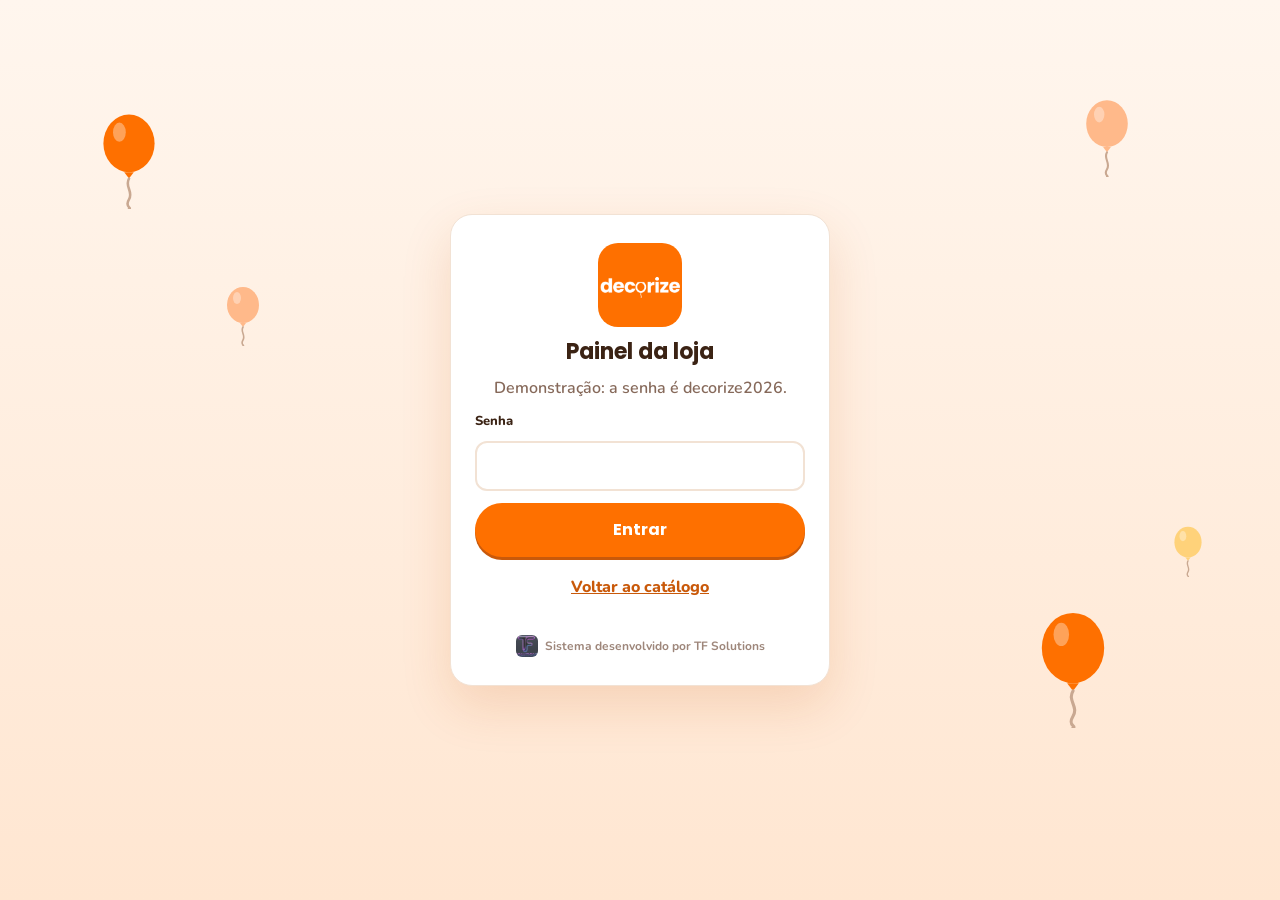
==== commit 2b78813f: "Painel com acesso por lista de admins, dados do contrato privados e /painel" ====
--- a/admin.html
+++ b/admin.html
@@ -7,6 +7,10 @@
 <meta name="robots" content="noindex">
 <title>Painel | Decorize</title>
 <link rel="icon" href="assets/icone.png">
+<link rel="manifest" href="painel.webmanifest">
+<link rel="apple-touch-icon" href="assets/painel-180.png">
+<meta name="apple-mobile-web-app-capable" content="yes">
+<meta name="apple-mobile-web-app-title" content="Decorize Painel">
 <link rel="preconnect" href="https://fonts.googleapis.com">
 <link rel="preconnect" href="https://fonts.gstatic.com" crossorigin>
 <link rel="stylesheet" href="https://fonts.googleapis.com/css2?family=Poppins:wght@600;700;800&family=Nunito:wght@500;600;700;800&display=swap">
@@ -19,13 +23,17 @@
 <section class="login" id="telaLogin" hidden>
   <form class="login-caixa" id="formLogin">
     <img src="assets/logo.png" alt="Decorize" width="84" height="84">
-    <h1>Painel da Decorize</h1>
+    <h1>Painel da loja</h1>
     <p id="dicaLogin">Entre para cuidar dos temas e dos valores.</p>
     <label class="campo" id="campoEmail" hidden><span>E-mail</span><input type="email" id="loginEmail" autocomplete="username"></label>
     <label class="campo"><span>Senha</span><input type="password" id="loginSenha" autocomplete="current-password" required></label>
     <p class="erro" id="erroLogin" hidden></p>
     <button class="btn btn-laranja btn-bloco" type="submit">Entrar</button>
+    <button class="link" type="button" id="esqueciSenha" hidden>Esqueci minha senha</button>
     <a class="link" href="index.html">Voltar ao catálogo</a>
+    <a class="credito-tf" href="https://www.tfsolutions.com.br" target="_blank" rel="noopener">
+      <img src="assets/tf-solutions-logo.jpg" alt="" width="22" height="22">Sistema desenvolvido por TF Solutions
+    </a>
   </form>
 </section>
 
--- a/style.css
+++ b/style.css
@@ -367,12 +367,13 @@
   background: rgba(255, 255, 255, 0.28); border: 1px solid rgba(255, 255, 255, 0.45);
   font-family: var(--titulo); font-size: 13px; font-weight: 700; letter-spacing: 1.5px; text-transform: uppercase;
 }
-.quadro-fotos { position: relative; width: 100%; margin-top: auto; display: flex; justify-content: center; gap: 4%; padding: 0 4%; transform: translateY(18%); }
+.quadro-fotos { position: relative; width: 100%; margin-top: auto; margin-bottom: 6%; display: flex; justify-content: center; align-items: center; gap: 0; padding: 0 2%; }
 .quadro-fotos img {
-  width: 30%; aspect-ratio: 1 / 1; object-fit: cover; border-radius: 50%;
+  width: 37%; aspect-ratio: 1 / 1; object-fit: cover; border-radius: 50%;
   border: 3px solid rgba(255, 255, 255, 0.85); box-shadow: 0 4px 12px rgba(0, 0, 0, 0.18);
 }
-.quadro-fotos img:nth-child(2) { transform: translateY(-14%); }
+.quadro-fotos img + img { margin-left: -7%; }
+.quadro-fotos img:nth-child(2) { position: relative; z-index: 1; width: 42%; transform: translateY(-6%); }
 
 /* lista de temas */
 .voltar {
@@ -399,7 +400,10 @@
 }
 @media (max-width: 520px) {
   .quadros { grid-template-columns: 1fr 1fr; gap: 12px; }
-  .quadro { aspect-ratio: 1 / 1.2; padding-top: 14px; border-radius: 20px; }
+  .quadro { aspect-ratio: 1 / 1.18; padding-top: 14px; border-radius: 20px; }
+  .quadro-fotos { padding: 0 1%; margin-bottom: 7%; }
+  .quadro-fotos img { width: 38%; }
+  .quadro-fotos img:nth-child(2) { width: 44%; }
   .quadro-titulo { font-size: 27px; }
   .quadro-info { font-size: 11.5px; }
   .quadro-ver { margin-top: 8px; padding: 6px 14px; font-size: 11px; letter-spacing: 1px; }
--- a/admin.css
+++ b/admin.css
@@ -371,3 +371,9 @@
   .cat-acoes { grid-column: 1 / -1; flex-direction: row; justify-content: space-between; align-items: center; }
   .video-linha { grid-template-columns: 1fr; }
 }
+
+/* crédito discreto da TF no login */
+.credito-tf { display: inline-flex; align-items: center; gap: 7px; margin-top: 18px; font-size: 12px; font-weight: 700; color: var(--suave, #86695a); text-decoration: none; opacity: 0.8; }
+.credito-tf { justify-self: center; }
+.login-caixa .credito-tf img { margin: 0; border-radius: 6px; object-fit: cover; }
+.credito-tf:hover { opacity: 1; text-decoration: underline; }
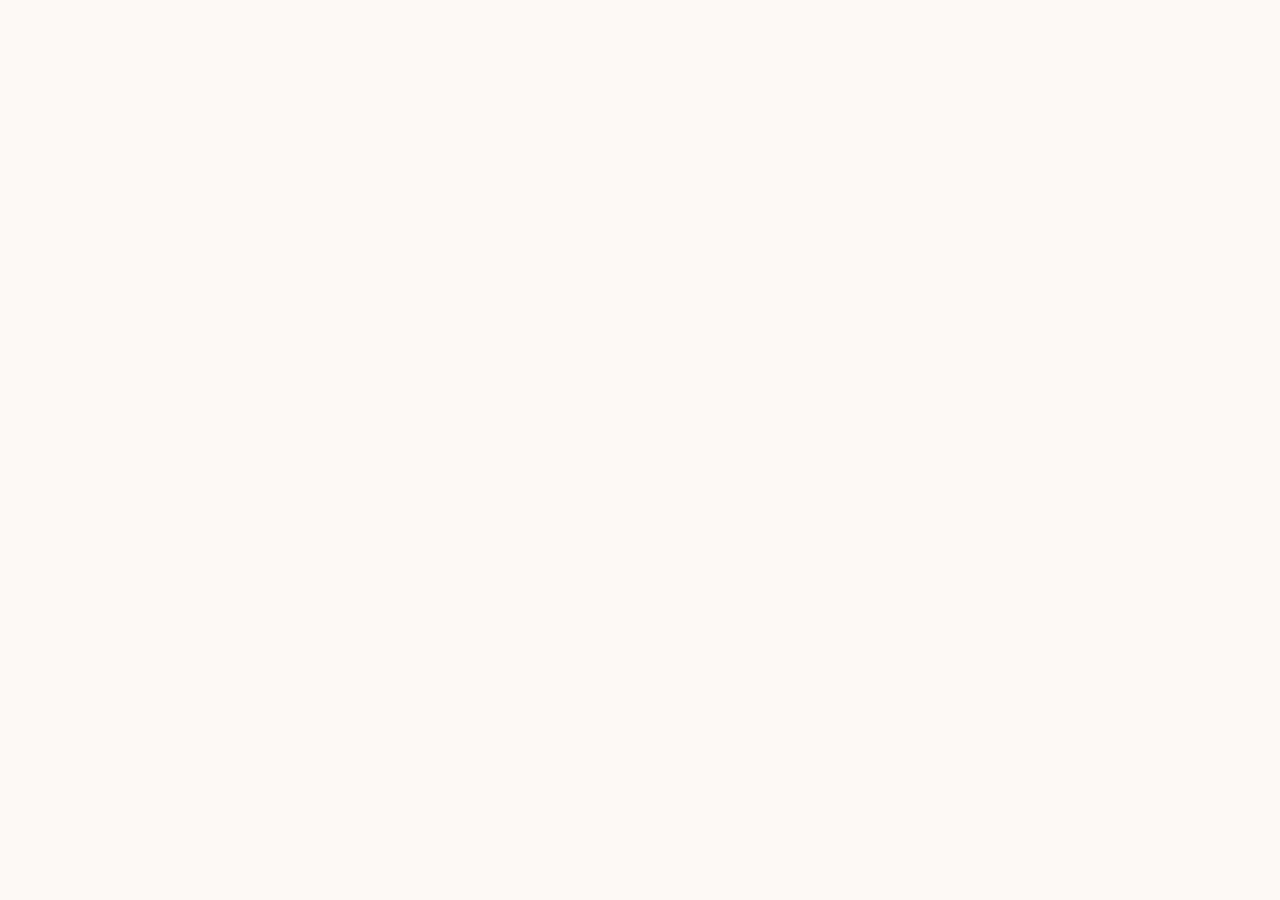
==== commit 965f3af1: "Liga o Firebase da Decorize" ====
--- a/admin.html
+++ b/admin.html
@@ -444,11 +444,10 @@
 
 <div class="toast" id="toast" hidden></div>
 
-<!-- Para usar com Firebase (fora da demonstração), tire o comentário das 3 linhas abaixo:
+<!-- Firebase (dados na nuvem) -->
 <script src="https://www.gstatic.com/firebasejs/10.12.2/firebase-app-compat.js"></script>
 <script src="https://www.gstatic.com/firebasejs/10.12.2/firebase-firestore-compat.js"></script>
 <script src="https://www.gstatic.com/firebasejs/10.12.2/firebase-auth-compat.js"></script>
--->
 <script src="dados.js"></script>
 <script src="documentos.js"></script>
 <script src="pecas.js"></script>
